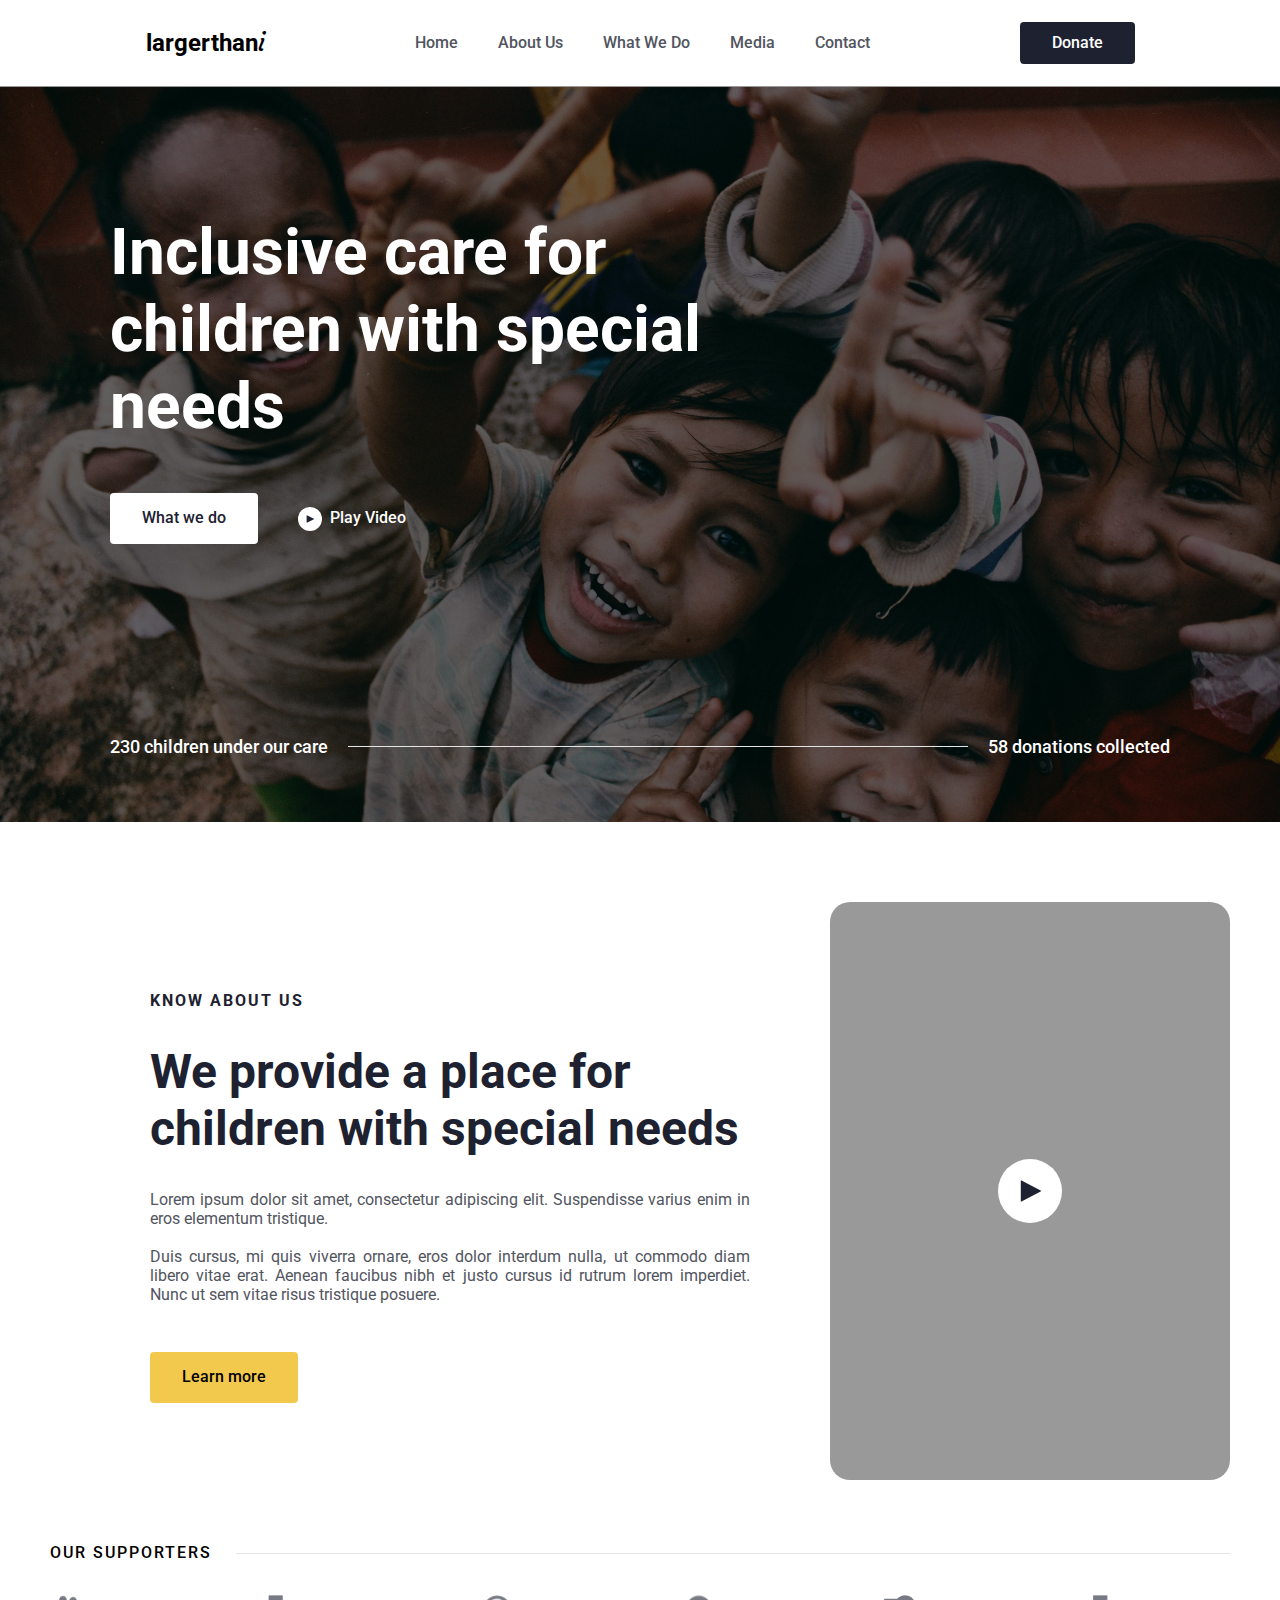
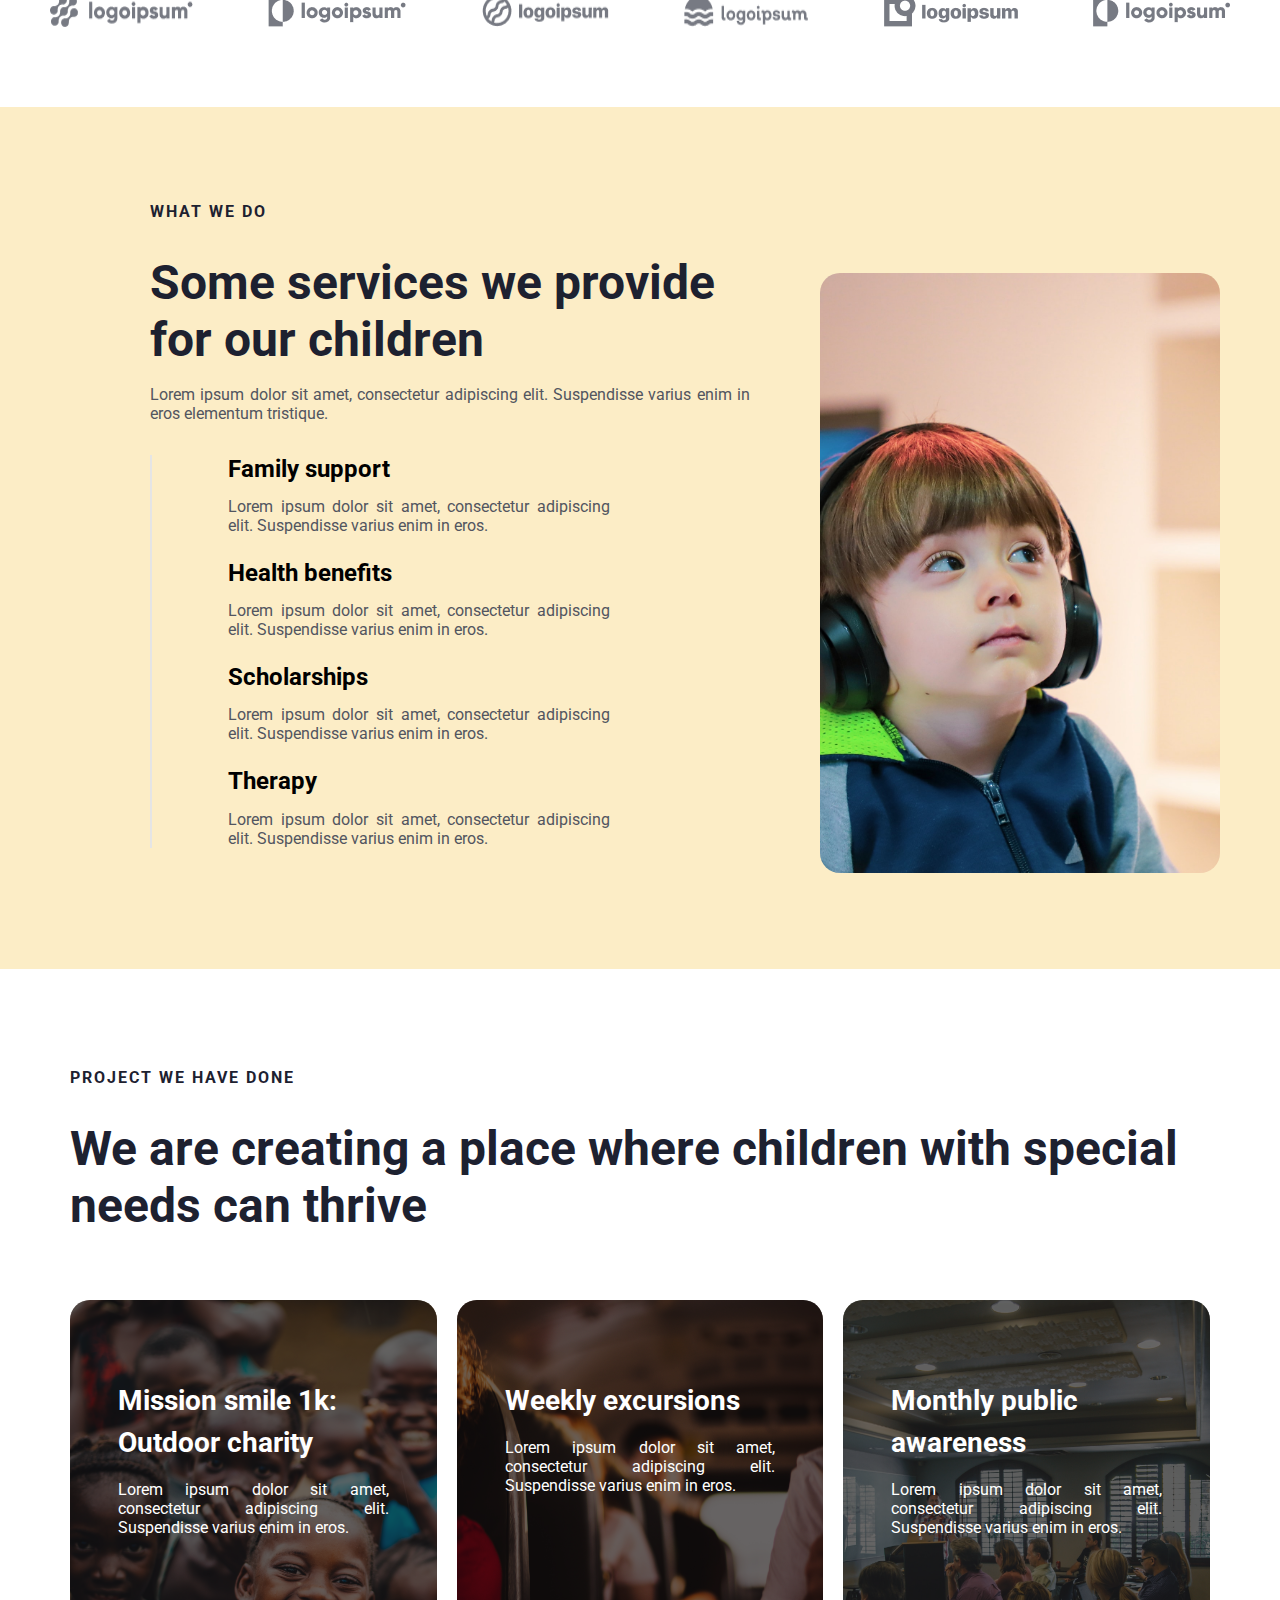
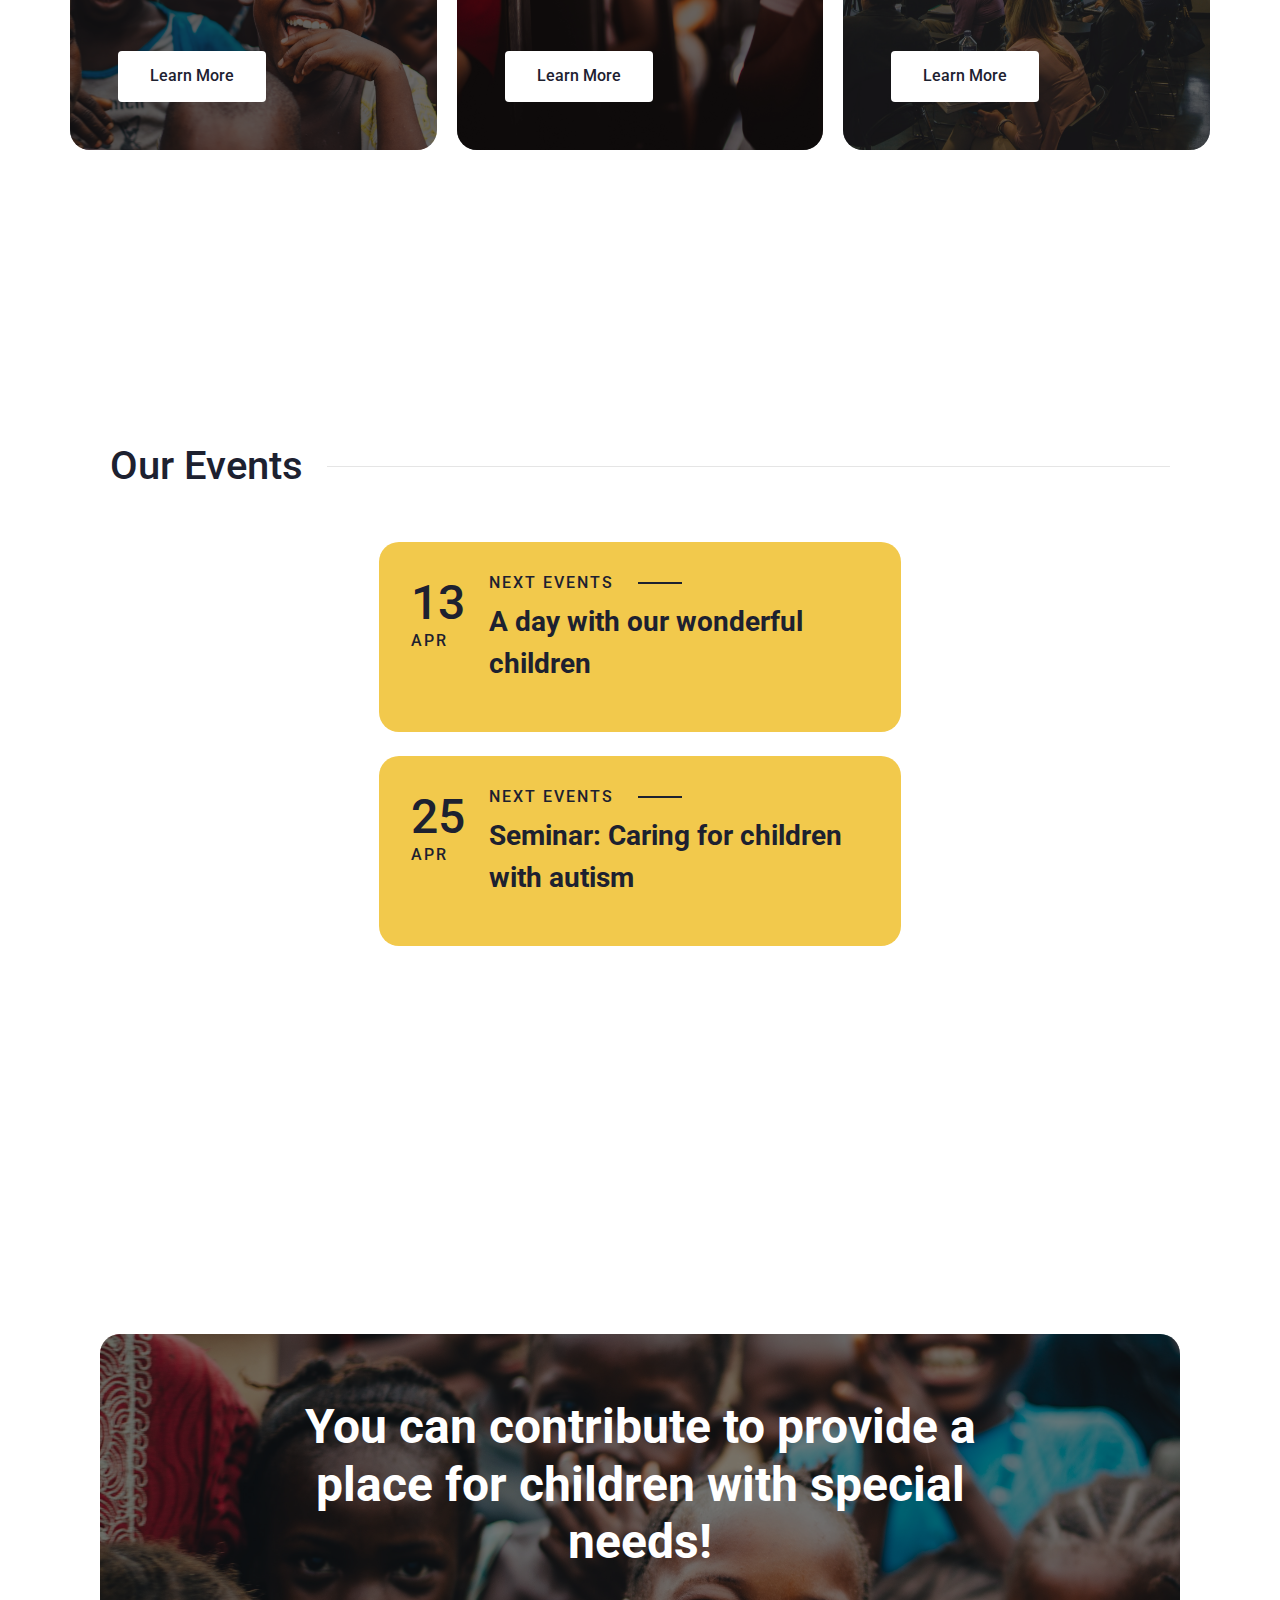
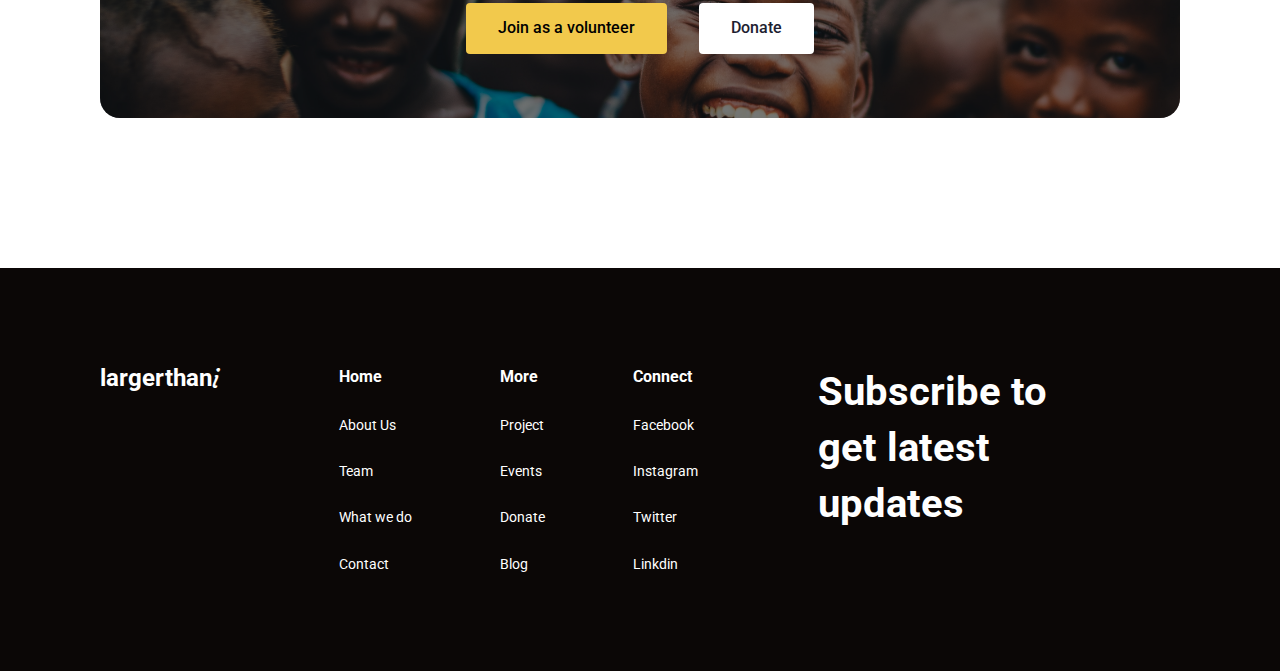
==== index.html @ 63f67a9c "Initial commit" ====
<!DOCTYPE html>
<html lang="en">
  <head>
    <meta charset="UTF-8" />
    <meta name="viewport" content="width=device-width, initial-scale=1.0" />
    <title>Home Page</title>
    <link rel="stylesheet" href="./main.css" />
  </head>
  <body>
    <header class="position">
      <div class="navbar">
        <div class="navbar-logo">
          <div class="largerthan">largerthan</div>
          <div class="i">i</div>
        </div>
        <div class="navbar-toggle">
          <div class="navbar-toggle-line"></div>
          <div class="navbar-toggle-line"></div>
          <div class="navbar-toggle-line"></div>
        </div>
        <div class="navbar-list">
          <nav>
            <ul>
              <li><a href="./index.html">Home</a></li>
              <li><a href="./about.html">About Us</a></li>
              <li><a href="./what-we-do.html">What We Do</a></li>
              <li><a href="./media.html">Media</a></li>
              <li><a href="./contact.html">Contact</a></li>
            </ul>
          </nav>
        </div>
        <button class="navbar-btn btn">Donate</button>
      </div>
    </header>
    <main>
      <section class="header">
        <div class="header-overlay"></div>
        <div class="header-text">
          <h1 class="home-heading">
            Inclusive care for children with special needs
          </h1>
          <div class="btn-now">
            <button class="secondary-btn btn">What we do</button>
            <div class="video-btn">
              <div class="play">
                <div class="circle"></div>
                <div class="triangle"></div>
              </div>
              <span class="video-text">Play Video</span>
            </div>
          </div>
        </div>
        <div class="header-statistics">
          <div class="care">230 children under our care</div>
          <div class="line"></div>
          <div class="donations">58 donations collected</div>
        </div>
      </section>
      <section class="about">
        <div class="top-row">
          <aside class="left-text">
            <p class="section-title">KNOW ABOUT US</p>
            <h2>We provide a place for children with special needs</h2>
            <p class="paragraph">
              Lorem ipsum dolor sit amet, consectetur adipiscing elit.
              Suspendisse varius enim in eros elementum tristique.<br />
              <br />
              Duis cursus, mi quis viverra ornare, eros dolor interdum nulla, ut
              commodo diam libero vitae erat. Aenean faucibus nibh et justo
              cursus id rutrum lorem imperdiet. Nunc ut sem vitae risus
              tristique posuere.
            </p>
            <button class="primary-btn btn">Learn more</button>
          </aside>
          <aside class="right-video">
            <div class="about-overlay"></div>
            <div class="play">
              <div class="circle"></div>
              <div class="triangle"></div>
            </div>
          </aside>
        </div>
        <div class="bottom-row">
          <div class="title-now">
            <p class="supporters">OUR SUPPORTERS</p>
            <div class="supporters-line"></div>
          </div>
          <div class="about-logos">
            <img src="./images/about-logo1.png" alt="logo1" />
            <img src="./images/about-logo2.png" alt="logo2" />
            <img src="./images/about-logo3.png" alt="logo3" />
            <img src="./images/about-logo4.png" alt="logo4" />
            <img src="./images/about-logo5.png" alt="logo5" />
            <img src="./images/about-logo6.png" alt="logo6" />
          </div>
        </div>
      </section>
      <section class="what-we-do">
        <div class="what-we-do-text">
          <p class="section-title">WHAT WE DO</p>
          <div class="text">
            <h2>Some services we provide for our children</h2>
            <p class="paragraph">
              Lorem ipsum dolor sit amet, consectetur adipiscing elit.
              Suspendisse varius enim in eros elementum tristique.
            </p>
          </div>
          <div class="functions">
            <div>
              <div class="function-title">Family support</div>
              <p class="paragraph">
                Lorem ipsum dolor sit amet, consectetur adipiscing elit.
                Suspendisse varius enim in eros.
              </p>
            </div>
            <div>
              <div class="function-title">Health benefits</div>
              <p class="paragraph">
                Lorem ipsum dolor sit amet, consectetur adipiscing elit.
                Suspendisse varius enim in eros.
              </p>
            </div>
            <div>
              <div class="function-title">Scholarships</div>
              <p class="paragraph">
                Lorem ipsum dolor sit amet, consectetur adipiscing elit.
                Suspendisse varius enim in eros.
              </p>
            </div>
            <div>
              <div class="function-title">Therapy</div>
              <p class="paragraph">
                Lorem ipsum dolor sit amet, consectetur adipiscing elit.
                Suspendisse varius enim in eros.
              </p>
            </div>
          </div>
        </div>
        <div class="what-we-do-img"></div>
      </section>
      <section class="project">
        <p class="section-title">PROJECT WE HAVE DONE</p>
        <h2>
          We are creating a place where children with special needs can thrive
        </h2>
        <div class="project-now">
          <div class="project-card bg1">
            <div class="card-overlay"></div>
            <h3>Mission smile 1k: Outdoor charity</h3>
            <p class="paragraph">
              Lorem ipsum dolor sit amet, consectetur adipiscing elit.
              Suspendisse varius enim in eros.
            </p>
            <button class="secondary-btn btn">Learn More</button>
          </div>
          <div class="project-card bg2">
            <div class="card-overlay"></div>
            <h3>Weekly excursions</h3>
            <p class="paragraph">
              Lorem ipsum dolor sit amet, consectetur adipiscing elit.
              Suspendisse varius enim in eros.
            </p>
            <button class="secondary-btn btn">Learn More</button>
          </div>
          <div class="project-card bg3">
            <div class="card-overlay"></div>
            <h3>Monthly public awareness</h3>
            <p class="paragraph">
              Lorem ipsum dolor sit amet, consectetur adipiscing elit.
              Suspendisse varius enim in eros.
            </p>
            <button class="secondary-btn btn">Learn More</button>
          </div>
        </div>
      </section>
      <section class="event">
        <div class="event-title">
          <div class="our-event">Our Events</div>
          <div class="event-line"></div>
        </div>
        <div class="event-now">
          <div class="event-card">
            <div class="event-date">
              <div class="number">13</div>
              <div class="month">APR</div>
            </div>
            <div class="event-info">
              <div class="next-event-title">
                <div class="next-event">NEXT EVENTS</div>
                <div class="next-event-line"></div>
              </div>
              <h3>A day with our wonderful children</h3>
            </div>
          </div>
          <div class="event-card">
            <div class="event-date">
              <div class="number">25</div>
              <div class="month">APR</div>
            </div>
            <div class="event-info">
              <div class="next-event-title">
                <div class="next-event">NEXT EVENTS</div>
                <div class="next-event-line"></div>
              </div>
              <h3>Seminar: Caring for children with autism</h3>
            </div>
          </div>
        </div>
      </section>
      <section class="cta">
        <div class="cta-content">
          <div class="cta-overlay"></div>
          <h2>
            You can contribute to provide a place for children with special
            needs!
          </h2>
          <div class="cta-btn">
            <button class="primary-btn btn">Join as a volunteer</button>
            <button class="secondary-btn btn">Donate</button>
          </div>
        </div>
      </section>
    </main>
    <footer>
      <div class="footer-logo">
        <div class="largerthan">largerthan</div>
        <div class="i">i</div>
      </div>
      <div class="footer-ul">
        <ul class="footer-li">
          <li>Home</li>
          <li>About Us</li>
          <li>Team</li>
          <li>What we do</li>
          <li>Contact</li>
        </ul>
        <ul class="footer-li">
          <li>More</li>
          <li>Project</li>
          <li>Events</li>
          <li>Donate</li>
          <li>Blog</li>
        </ul>
        <ul class="footer-li">
          <li>Connect</li>
          <li>Facebook</li>
          <li>Instagram</li>
          <li>Twitter</li>
          <li>Linkdin</li>
        </ul>
      </div>
      <div class="subscribe">Subscribe to get latest updates</div>
    </footer>
  </body>
</html>
---- main.css ----
@import url("https://fonts.googleapis.com/css2?family=Roboto:ital,wght@0,100;0,300;0,400;0,500;0,700;0,900;1,100;1,300;1,400;1,500;1,700;1,900&display=swap");
@import url("https://fonts.googleapis.com/css2?family=Courgette&display=swap");
* {
  margin: 0;
  padding: 0;
  box-sizing: border-box;
}

a {
  text-decoration: none;
}

li {
  list-style: none;
}

/* || Button */
.btn {
  font-family: "Roboto", sans-serif;
  font-weight: 500;
  font-size: 16px;
  line-height: 18.75px;
  text-align: right;
  padding: 16px 32px;
  border-radius: 4px;
  border: none;
  cursor: pointer;
}

/* || Section Title*/
.section-title {
  font-size: 16px;
  font-weight: 700;
  line-height: 18.75px;
  letter-spacing: 2px;
  color: #1d2130;
  margin-bottom: 32px;
}

/* || paragraph */
.paragraph {
  font-size: 16px;
  font-weight: 400;
  line-height: 25.6 px;
  text-align: justify;
  color: #525560;
}

/* || Font */
body {
  font-family: "Roboto", sans-serif;
}

h1 {
  font-size: 56px;
  font-weight: 700;
  line-height: 67.2px;
  color: #1d2130;
}

h2 {
  font-size: 48px;
  font-weight: 700;
  line-height: 57.6px;
  color: #1d2130;
}

h3 {
  font-size: 28px;
  font-weight: 700;
  line-height: 42px;
  color: #ffffff;
}

h4 {
  font-size: 20px;
}

h5 {
  font-size: 14px;
}

h6 {
  font-size: 12px;
}

/* || video play button */
.play {
  position: relative;
}
.play .circle {
  width: 100%;
  height: 100%;
  background-color: #ffffff;
  border-radius: 50%;
}
.play .triangle {
  position: absolute;
  top: 50%;
  left: 50%;
  transform: translate(-45%, -50%);
  border-radius: 1px;
}

/* || Logo */
.largerthan {
  font-size: 24px;
  font-weight: 700;
}

.i {
  font-family: "Courgette", cursive;
  font-size: 25px;
  font-weight: 400;
}

/* || Navbar section */
.position {
  position: sticky;
  top: 0;
  width: 100%;
  z-index: 999;
}

.navbar {
  overflow: hidden;
  background-color: #ffffff;
  height: 87px;
  display: flex;
  justify-content: center;
  align-items: center;
  gap: 271px;
  border-bottom: 1px solid rgba(0, 0, 0, 0.4);
}
.navbar-logo {
  display: flex;
  line-height: 44px;
}
.navbar-list ul {
  display: flex;
  gap: 40px;
  font-size: 16px;
  font-weight: 500;
  line-height: 18.75px;
}
.navbar-list ul a {
  color: #525560;
}
.navbar-btn {
  color: #ffffff;
  background-color: #1d2130;
  padding: 12px 32px !important;
}
.navbar-btn:hover {
  color: #1d2130;
  background-color: #ffffff;
  border: 1px solid #1d2130;
}
.navbar-toggle {
  display: none;
  flex-direction: column;
  justify-content: space-between;
  cursor: pointer;
  width: 54px;
  height: 39px;
  padding: 11.58px 9.28;
}
.navbar-toggle-line {
  width: 100%;
  height: 2px;
  background-color: #000000;
}

/* || Header section */
.header {
  position: relative;
  background: url(./images/bg-img.jpeg) center center no-repeat;
  background-size: cover;
  height: 735px;
}
.header-overlay {
  position: absolute;
  top: 0;
  left: 0;
  width: 100%;
  height: 100%;
  background: #000000;
  opacity: 0.6;
  z-index: 1;
}
.header-text {
  position: relative;
  display: flex;
  flex-direction: column;
  gap: 48px;
  width: 640px;
  padding-top: 128px;
  margin-left: 110px;
  z-index: 2;
}
.header .home-heading {
  font-size: 64px;
  font-weight: 700;
  line-height: 76.8px;
  color: #ffffff;
}
.header .btn-now {
  display: flex;
  align-items: center;
  gap: 24px;
}
.header .btn-now .secondary-btn {
  color: #1d2130;
  background-color: #ffffff;
}
.header .btn-now .secondary-btn:hover {
  color: #ffffff;
  background-color: #1d2130;
}
.header .btn-now .video-btn {
  display: flex;
  align-items: center;
  gap: 8px;
  padding: 12px 16px;
  cursor: pointer;
}
.header .btn-now .video-btn .play {
  width: 24px;
  height: 24px;
}
.header .btn-now .video-btn .play .triangle {
  border-top: 4.57px solid transparent;
  border-left: 8.01px solid #1d2130;
  border-bottom: 4.57px solid transparent;
}
.header .btn-now .video-btn .video-text {
  font-size: 16px;
  font-weight: 500;
  line-height: 18.75px;
  color: #ffffff;
}
.header-statistics {
  display: flex;
  align-items: center;
  justify-content: space-between;
  flex-wrap: nowrap;
  position: relative;
  font-size: 18px;
  font-weight: 500;
  line-height: 21.09px;
  color: #ffffff;
  padding: 0 110px;
  margin-top: 192px;
  z-index: 2;
}
.header-statistics .line {
  height: 1px;
  width: 100%;
  background-color: #e5e5e5;
  margin: 0 20px;
}
.header-statistics .care,
.header-statistics .donations {
  white-space: nowrap;
}

/* || About section */
.about {
  padding: 80px 100px;
  display: flex;
  flex-direction: column;
  gap: 64px;
}
.about .top-row {
  display: flex;
  gap: 80px;
  padding-left: 100px;
}
.about .top-row .left-text {
  max-width: 600px;
  margin-top: 90px;
}
.about .top-row .left-text .primary-btn {
  margin-top: 48px;
  color: #000000;
  background-color: #f2c94c;
}
.about .top-row .left-text .primary-btn:hover {
  color: #f2c94c;
  background-color: #000000;
}
.about .top-row .left-text .paragraph {
  margin-top: 32px;
}
.about .top-row .right-video {
  position: relative;
  height: 578.34px;
  width: 480px;
  background: url(./images/about-section-photo.png) center center no-repeat;
  background-size: cover;
  border-radius: 20px;
}
.about .top-row .right-video .about-overlay {
  position: absolute;
  top: 0;
  left: 0;
  width: 100%;
  height: 100%;
  background: #000000;
  opacity: 0.4;
  z-index: 1;
  border-radius: 20px;
}
.about .top-row .right-video .play {
  position: absolute;
  top: 50%;
  left: 50%;
  transform: translate(-50%, -50%);
  z-index: 2;
  width: 64px;
  height: 64px;
}
.about .top-row .right-video .play .triangle {
  border-top: 11.92px solid transparent;
  border-left: 21.37px solid #1d2130;
  border-bottom: 11.92px solid transparent;
}
.about .bottom-row {
  display: flex;
  flex-direction: column;
  gap: 32px;
}
.about .bottom-row .title-now {
  display: flex;
  align-items: center;
}
.about .bottom-row .title-now .supporters {
  font-size: 16px;
  font-weight: 500;
  line-height: 18.75px;
  letter-spacing: 2px;
  white-space: nowrap;
}
.about .bottom-row .title-now .supporters-line {
  height: 1px;
  width: 100%;
  background-color: #e5e5e5;
  margin-left: 24px;
}
.about .bottom-row .about-logos {
  display: flex;
  justify-content: space-between;
}

/* || What We Do Section */
.what-we-do {
  background-color: #fcedc6;
  padding: 96px 100px 96px 200px;
  display: flex;
  gap: 70px;
}
.what-we-do-text {
  max-width: 600px;
}
.what-we-do-text .text {
  display: flex;
  flex-direction: column;
  gap: 16px;
  margin-bottom: 32px;
}
.what-we-do-text .functions {
  display: flex;
  flex-direction: column;
  gap: 24px;
  max-width: 460px;
  border-left: 2px solid #e5e5e5;
  padding-left: 76px;
}
.what-we-do-text .functions .function-title {
  font-size: 24px;
  font-weight: 700;
  line-height: 28.13px;
  margin-bottom: 14px;
}
.what-we-do-img {
  width: 480px;
  height: 600px;
  background: url(./images/what-we-do.jpeg) center center no-repeat;
  background-size: cover;
  border-radius: 20px;
  margin-top: 70px;
}

/* || Project Section */
.project {
  padding: 100px 110px;
}
.project .project-now {
  margin-top: 65px;
  display: flex;
  justify-content: space-between;
  gap: 20px;
}
.project .project-now .project-card {
  position: relative;
  z-index: 1;
  height: 450px;
  padding: 80px 48px 48px 48px;
}
.project .project-now .project-card .card-overlay {
  position: absolute;
  top: 0;
  left: 0;
  width: 100%;
  height: 100%;
  background: #0b0706;
  opacity: 0.6;
  border-radius: 20px;
  z-index: -1;
}
.project .project-now .project-card .paragraph {
  color: #ffffff;
  margin-top: 16px;
}
.project .project-now .project-card .secondary-btn {
  position: absolute;
  bottom: 48px;
  color: #1d2130;
  background-color: #ffffff;
}
.project .project-now .project-card .secondary-btn:hover {
  color: #ffffff;
  background-color: #1d2130;
}
.project .project-now .bg1 {
  background: url(./images/bg1.jpeg) center center no-repeat;
  background-size: cover;
  border-radius: 20px;
}
.project .project-now .bg2 {
  background: url(./images/bg2.jpeg) center center no-repeat;
  background-size: cover;
  border-radius: 20px;
}
.project .project-now .bg3 {
  background: url(./images/bg3.jpeg) center center no-repeat;
  background-size: cover;
  border-radius: 20px;
}

/* || Event Section */
.event {
  padding: 188px 110px;
}
.event-title {
  display: flex;
  align-items: center;
  gap: 24px;
}
.event-title .our-event {
  font-size: 40px;
  font-weight: 500;
  line-height: 56px;
  color: #1d2130;
  white-space: nowrap;
}
.event-title .event-line {
  height: 1px;
  background-color: #e5e5e5;
  width: 100%;
}
.event-now {
  display: flex;
  align-items: center;
  justify-content: space-between;
  gap: 24px;
  margin-top: 48px;
}
.event-now .event-card {
  display: flex;
  gap: 24px;
  height: 190px;
  max-width: 620px;
  padding: 32px;
  background-color: #f2c94c;
  border-radius: 20px;
}
.event-now .event-card .event-date {
  display: flex;
  flex-direction: column;
}
.event-now .event-card .event-date .number {
  font-size: 48px;
  font-weight: 500;
  line-height: 57.6px;
  color: #1d2130;
}
.event-now .event-card .event-date .month {
  font-size: 16px;
  font-weight: 500;
  line-height: 18.75px;
  letter-spacing: 2px;
  color: #1d2130;
}
.event-now .event-card .event-info {
  display: flex;
  flex-direction: column;
  gap: 8px;
}
.event-now .event-card .event-info .next-event-title {
  display: flex;
  align-items: center;
  gap: 24px;
}
.event-now .event-card .event-info .next-event-title .next-event {
  font-size: 16px;
  font-weight: 500;
  line-height: 18.75px;
  letter-spacing: 2px;
  color: #1d2130;
  white-space: nowrap;
}
.event-now .event-card .event-info .next-event-title .next-event-line {
  height: 2px;
  background-color: #1d2130;
  width: 44px;
}
.event-now .event-card .event-info h3 {
  color: #1d2130;
  width: 380px;
}

/* || CTA Section */
.cta {
  position: relative;
  margin: 200px 100px 150px 100px;
  background: url(./images/bg1.jpeg) center center no-repeat;
  background-size: cover;
  height: 384px;
  border-radius: 20px;
  z-index: 1;
}
.cta-overlay {
  position: absolute;
  top: 0;
  left: 0;
  width: 100%;
  height: 100%;
  background: #000000;
  opacity: 0.5;
  border-radius: 20px;
  z-index: -1;
}
.cta-content {
  height: 100%;
  display: flex;
  flex-direction: column;
  align-items: center;
  justify-content: center;
  padding: 0 200px;
}
.cta-content h2 {
  color: #ffffff;
  text-align: center;
  margin-bottom: 32px;
}
.cta-content .cta-btn {
  display: flex;
  gap: 32px;
}
.cta-content .cta-btn .secondary-btn {
  color: #1d2130;
  background-color: #ffffff;
}
.cta-content .cta-btn .secondary-btn:hover {
  color: #ffffff;
  background-color: #1d2130;
}
.cta-content .cta-btn .primary-btn {
  color: #000000;
  background-color: #f2c94c;
  color: #000000 !important;
}
.cta-content .cta-btn .primary-btn:hover {
  color: #f2c94c;
  background-color: #000000;
}
.cta-content .cta-btn .primary-btn:hover {
  color: #f2c94c !important;
}

/* || Footer */
footer {
  display: flex;
  gap: 120px;
  color: #ffffff;
  background-color: #0b0706;
  padding: 96px 200px 96px 100px;
}
footer .footer-logo {
  display: flex;
}
footer .subscribe {
  font-size: 40px;
  font-weight: 700;
  line-height: 56px;
  width: 440px;
}
footer .footer-ul {
  display: flex;
  gap: 88px;
}
footer .footer-ul .footer-li {
  display: flex;
  flex-direction: column;
  gap: 24px;
  white-space: nowrap;
  font-size: 14px;
  font-weight: 400;
  line-height: 22.4px;
  cursor: pointer;
}
footer .footer-ul li:first-child {
  font-size: 16px;
  font-weight: 700;
  line-height: 25.6px;
}

/* || About Us Page */
.our-journey {
  display: flex;
  margin: 210px 110px;
  padding: 64px 36px;
  background-color: #f2c94c;
  border-radius: 20px;
  height: 580px;
}
.our-journey .journey-text {
  margin: 50px;
  display: flex;
  flex-direction: column;
  gap: 32px;
  width: 490px;
}
.our-journey .journey-text .we-raised {
  display: flex;
  flex-direction: column;
  gap: 16px;
}
.our-journey .journey-text .we-raised .section-title {
  margin-bottom: 0;
}
.our-journey .journey-text .journey-data {
  display: flex;
  gap: 32px;
  justify-content: left;
}
.our-journey .journey-text .journey-data-content {
  display: flex;
  flex-direction: column;
}
.our-journey .journey-text .journey-data-content .journey-number {
  font-size: 24px;
  font-weight: 500;
  line-height: 38.4px;
  color: #000000;
}
.our-journey .journey-text .journey-data-content .journey-p {
  font-size: 12px;
  font-weight: 500;
  line-height: 19.2px;
  color: #000000;
  white-space: nowrap;
}
.our-journey .journey-img {
  height: 450px;
  width: 612px;
  background: url(./images/about-us.png) center center no-repeat;
  background-size: cover;
  border-radius: 20px;
}

/* || what we do page */
.what-we-do-page {
  display: flex;
  justify-content: space-between;
  gap: 10px;
  padding: 150px 100px 0 200px;
}
.what-we-do-page-text {
  max-width: 600px;
  display: flex;
  flex-direction: column;
  gap: 32px;
}
.what-we-do-page-text .section-title {
  margin-bottom: 0;
}
.what-we-do-page-text h1 {
  max-width: 460px;
}
.what-we-do-page-img {
  background: url(./images/bg-img.jpeg) center center no-repeat;
  background-size: cover;
  width: 480px;
  height: 380px;
  border-radius: 20px;
}

/* || media page */
.media {
  background-color: #fcedc6;
}

/* || contact us page */
.contact-us {
  display: flex;
  flex-direction: column;
}
.contact-us-text {
  background-color: #fcedc6;
  padding: 76px 200px 100px 200px;
}
.contact-us-text-info {
  display: flex;
  flex-direction: column;
  gap: 32px;
  width: 400px;
}
.contact-us-text-info-content {
  display: flex;
  flex-direction: column;
  gap: 8px;
}
.contact-us-text-info-content .info-h {
  font-size: 24px;
  font-weight: 700;
  line-height: 38.4px;
  counter-reset: #1d2130;
}
.contact-us-text-info-content .info-c {
  font-size: 16px;
  font-weight: 400;
  line-height: 28px;
  color: #1d2130;
}
.contact-us-text-info-content .info-contact {
  display: flex;
  gap: 30px;
}
.contact-us-text-info .contact-us-line {
  height: 1px;
  width: 100%;
  background-color: #e5e5e5;
}

/* || media */
@media (max-width: 1300px) {
  .navbar {
    gap: 150px;
  }
  .about {
    padding: 80px 50px;
  }
  .what-we-do {
    padding-left: 150px;
    padding-right: 60px;
  }
  .left-text {
    max-width: 500px;
  }
  .project {
    padding-left: 70px;
    padding-right: 70px;
  }
  .event-now {
    flex-direction: column;
  }
  .what-we-do-page {
    padding: 100px 50px;
    gap: 24px;
  }
}
@media (max-width: 1000px) {
  .navbar {
    gap: 50px;
  }
  .about {
    padding: 50px 10px;
  }
  .top-row {
    padding-left: 0px !important;
    gap: 5px !important;
  }
  .what-we-do,
  .project {
    padding-left: 20px;
    padding-right: 20px;
  }
  .project .secondary-btn {
    bottom: 15px !important;
  }
  .cta h2 {
    font-size: 20px;
    line-height: 24px;
  }
  .cta-content {
    padding: 0 100px;
  }
  .subscribe {
    font-size: 14px !important;
    line-height: 19.6px !important;
  }
  footer {
    gap: 70px;
    padding: 96px;
  }
  .what-we-do-page-text {
    width: 350px;
  }
}
/* || iPhone SE - 1 media */
@media (max-width: 800px) {
  .navbar {
    justify-content: space-evenly;
  }
  .navbar-list,
  .navbar-btn,
  .header-statistics,
  .next-event-line {
    display: none;
  }
  .navbar-toggle {
    display: flex;
  }
  .video-btn,
  .functions,
  .footer-ul {
    display: none !important;
  }
  .header-text {
    justify-content: center;
    align-items: center;
    gap: 30px;
    width: 100%;
    height: 100%;
    margin: 0;
    padding: 0;
  }
  .home-heading {
    text-align: center;
  }
  .bottom-row {
    display: none !important;
  }
  .top-row {
    flex-direction: column;
    align-items: center;
    gap: 80px !important;
  }
  .left-text,
  .what-we-do,
  .project-now,
  .what-we-do-page,
  .what-we-do-page-text {
    display: flex;
    flex-direction: column;
    align-items: center;
  }
  .section-title {
    margin: 0 auto 32px 0;
  }
  h2 {
    text-align: center;
  }
  .primary-btn {
    color: #ffffff !important;
  }
  .what-we-do-img {
    margin-top: 0;
  }
  .project .secondary-btn {
    bottom: 48px !important;
  }
  .event h3 {
    font-size: 12px;
    line-height: 18px;
    width: 146px !important;
  }
  .cta {
    margin: 10px;
  }
  .cta-btn {
    gap: 24px !important;
    flex-direction: column;
    align-items: center;
  }
  footer,
  .our-journey {
    flex-direction: column;
  }
  .subscribe {
    padding-left: 120px;
  }
  .our-journey,
  .what-we-do-page {
    padding: 10px;
  }
  .journey-text,
  .what-we-do-page-text {
    width: 100% !important;
    margin: 5px !important;
  }
  .journey-img,
  .what-we-do-page-img {
    margin-top: 5px;
    width: 100% !important;
  }
  .contact-us-text {
    padding: 100px;
  }
}/*# sourceMappingURL=main.css.map */
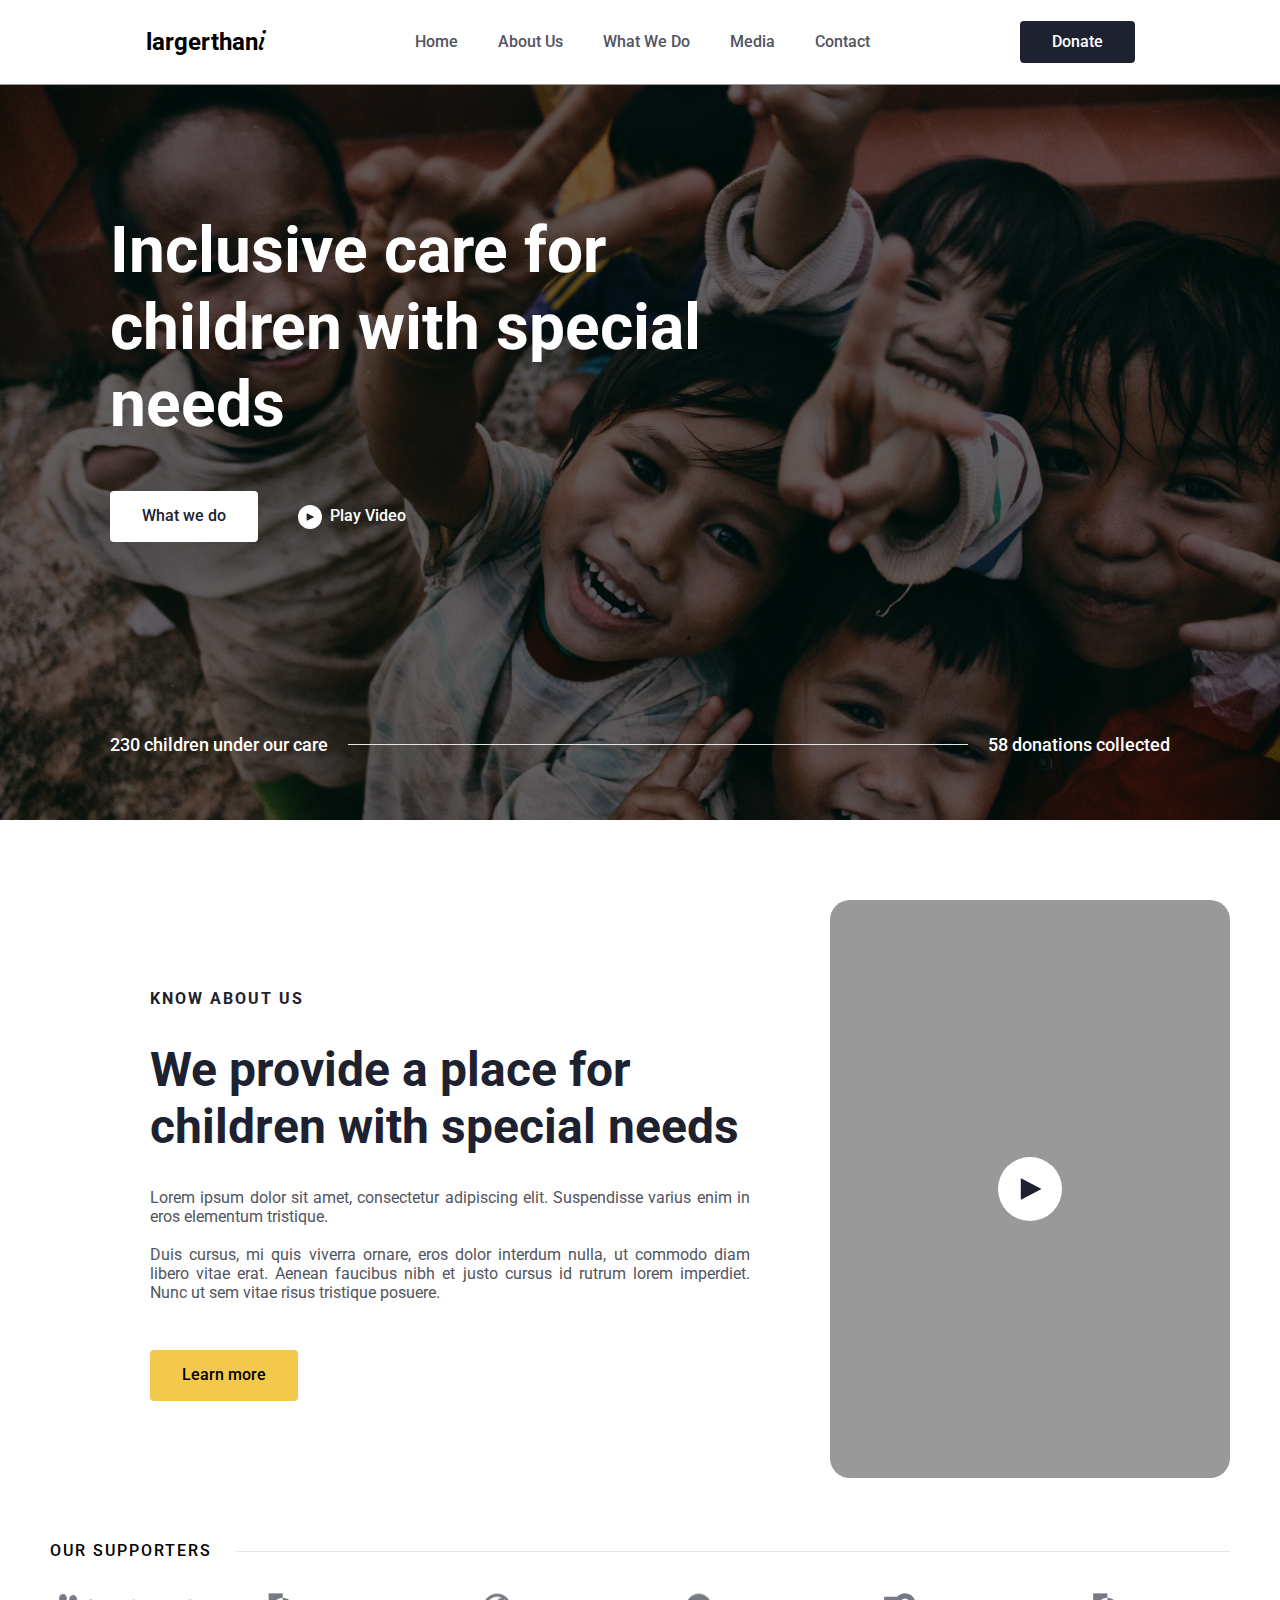
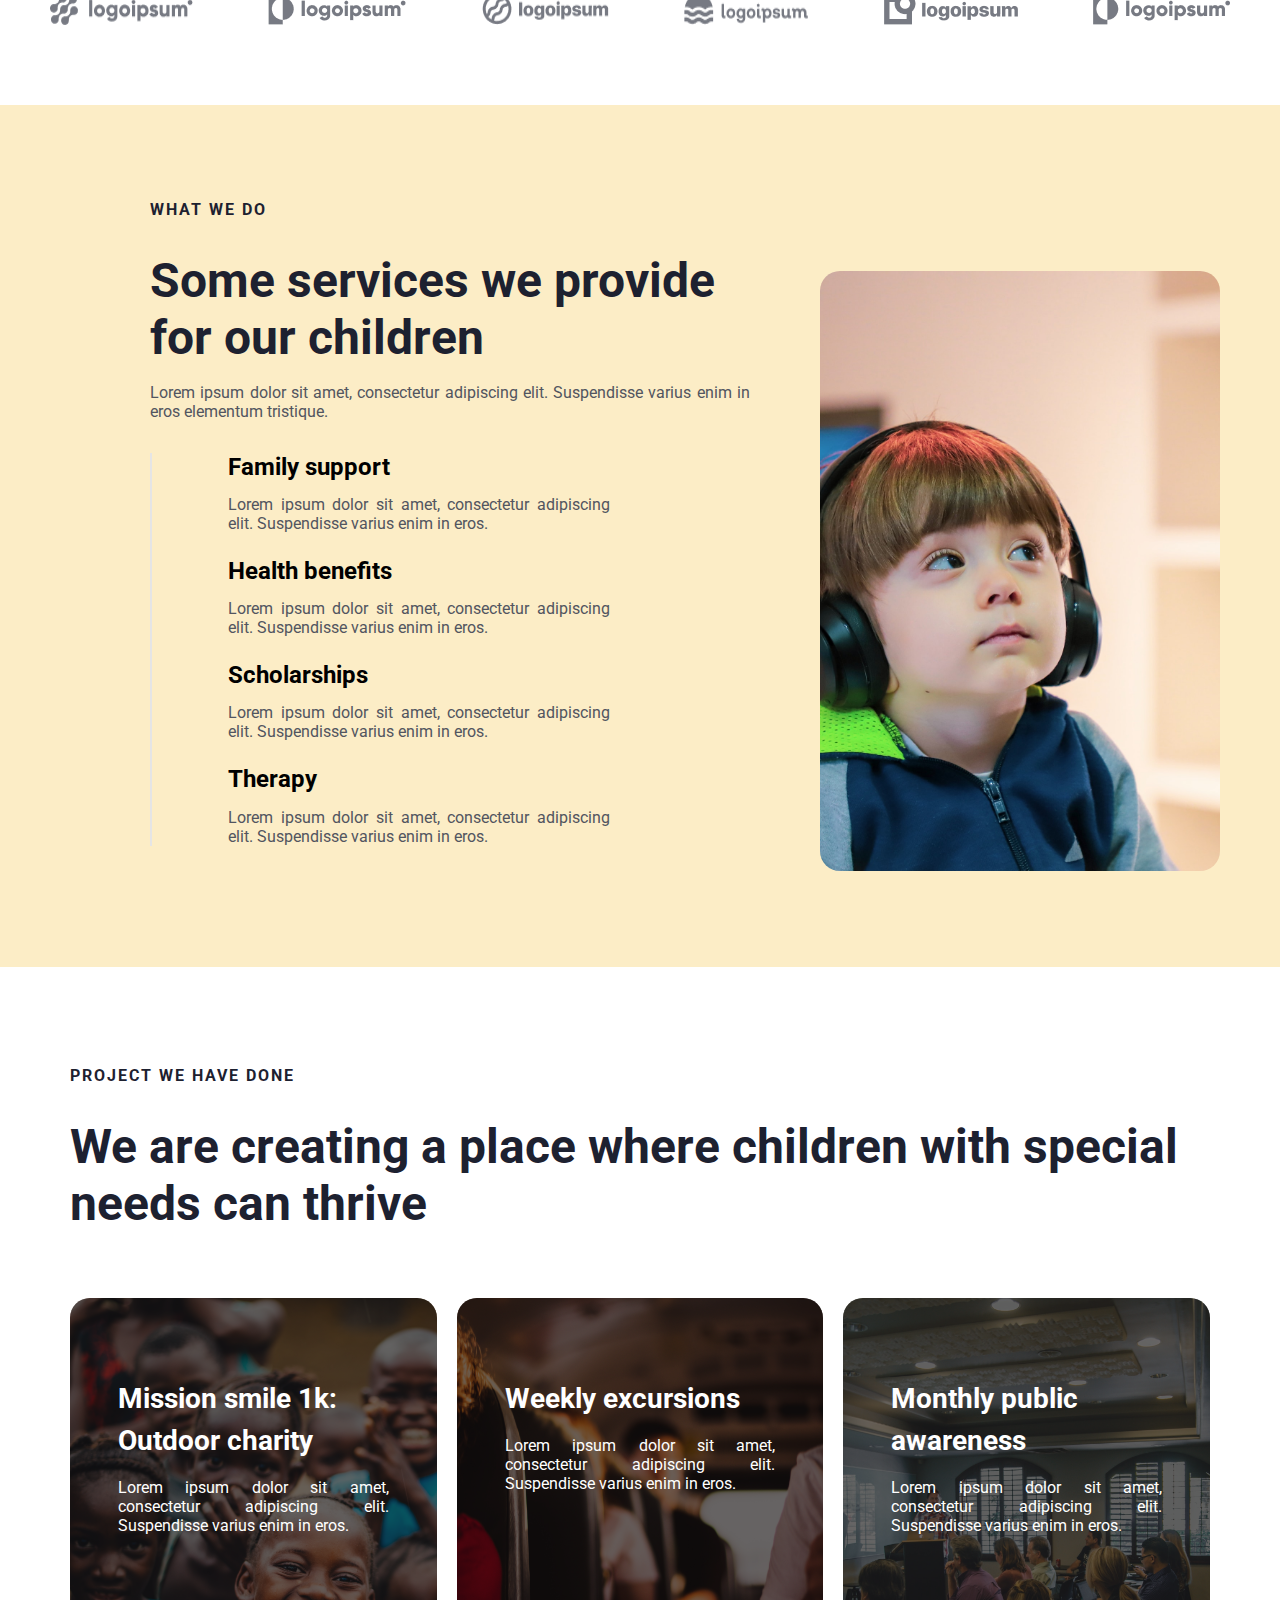
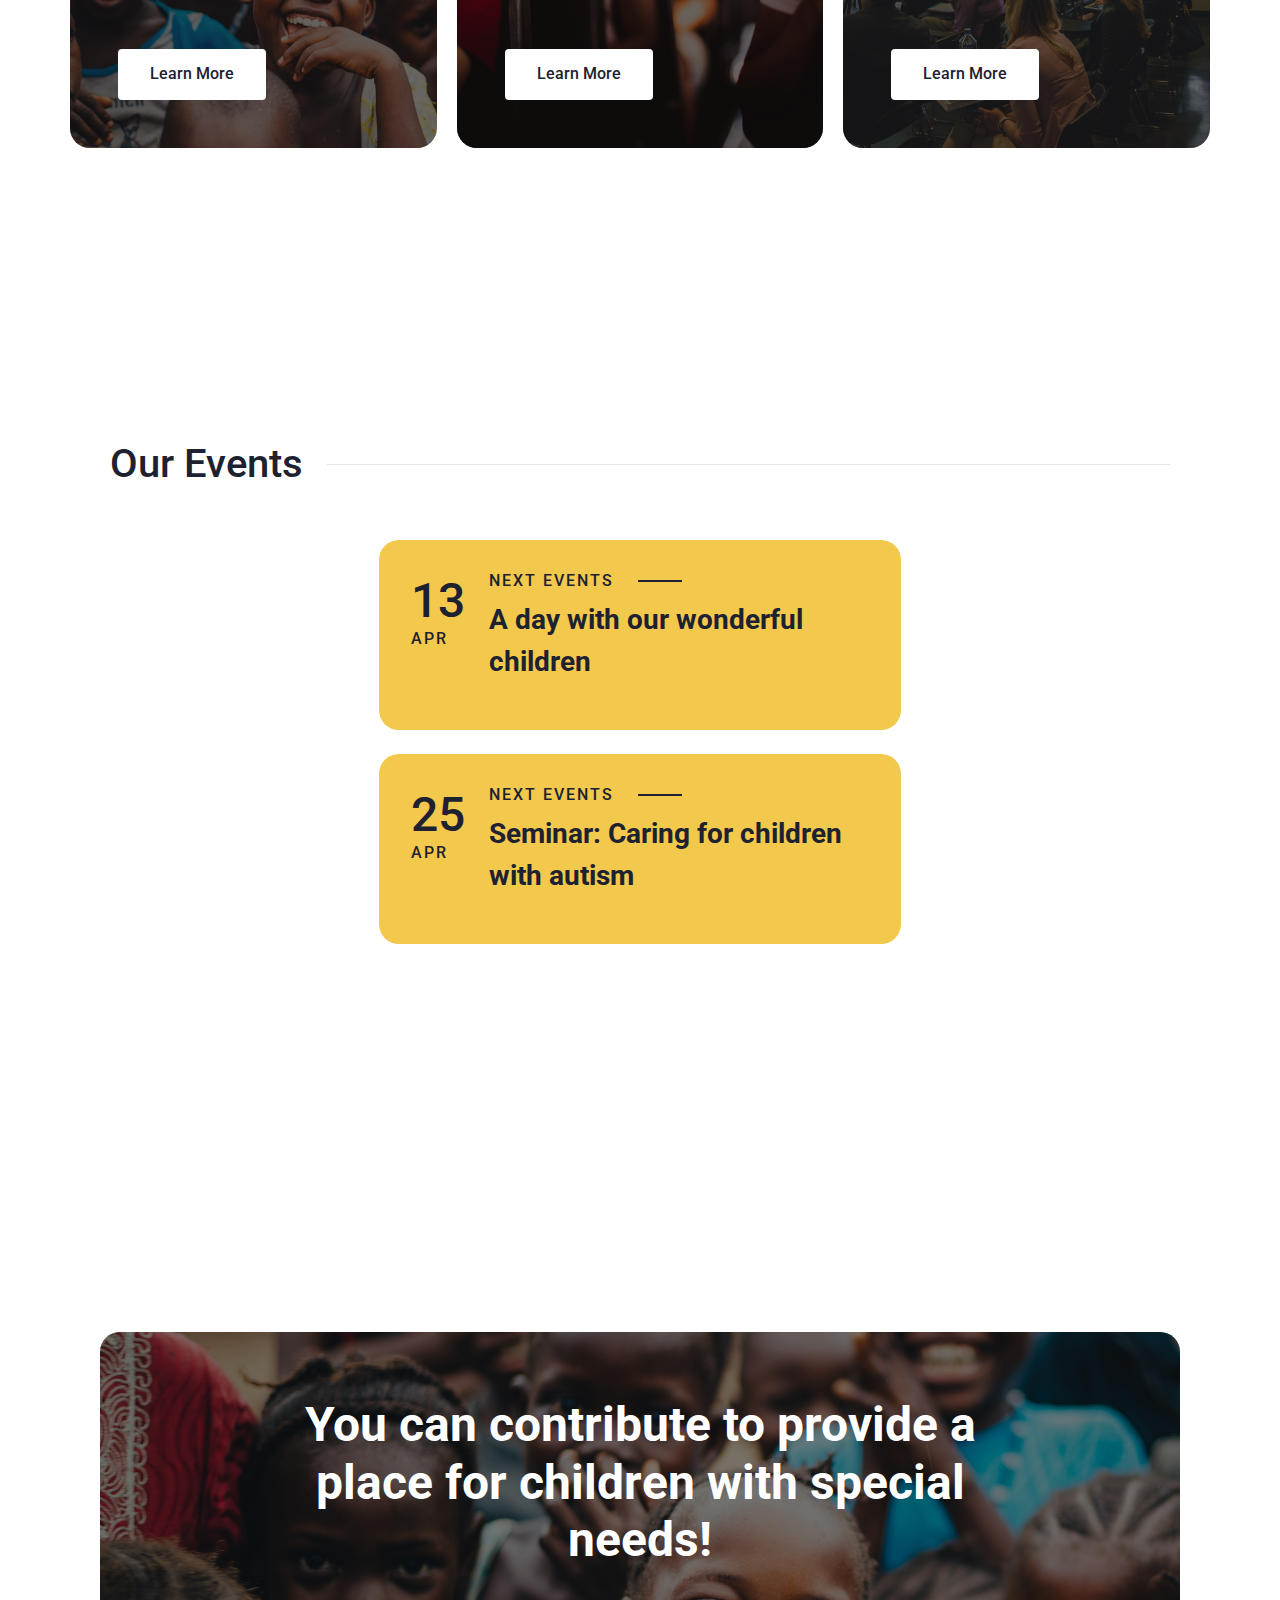
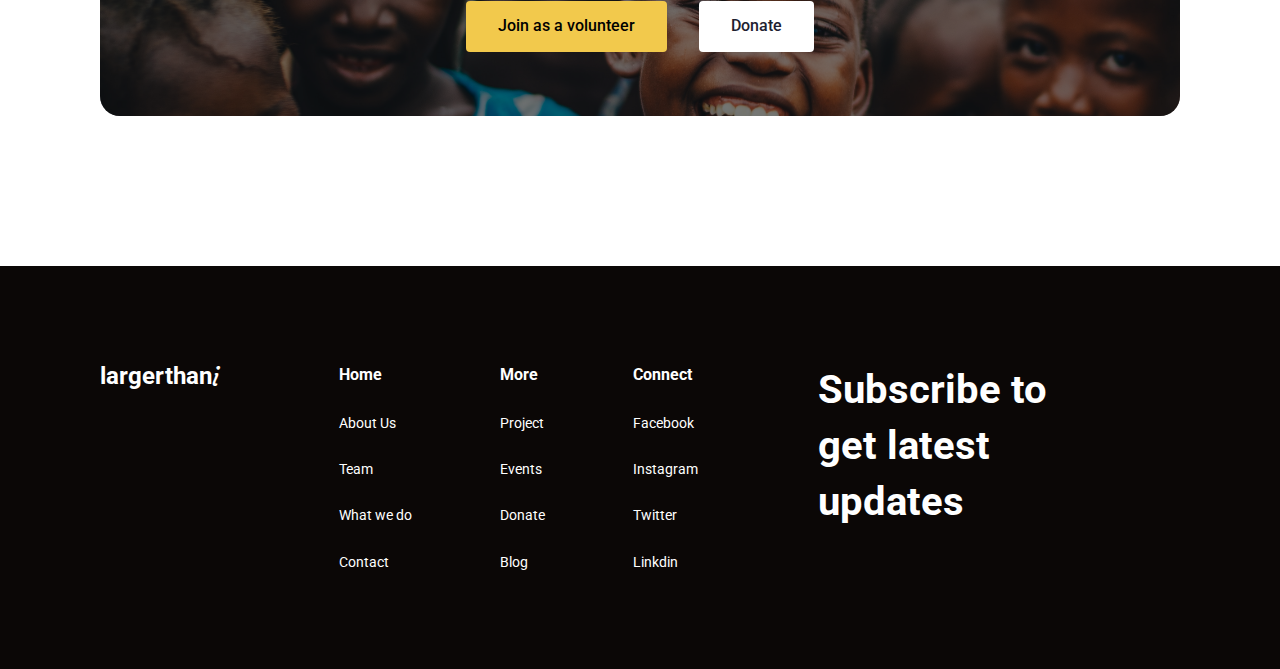
==== commit 554fd235: "navbar change" ====
--- a/index.html
+++ b/index.html
@@ -8,17 +8,17 @@
   </head>
   <body>
     <header class="position">
-      <div class="navbar">
+      <div class="navbar" id="navbar">
         <div class="navbar-logo">
           <div class="largerthan">largerthan</div>
           <div class="i">i</div>
         </div>
-        <div class="navbar-toggle">
+        <div class="navbar-toggle" id="navbar-toggle">
           <div class="navbar-toggle-line"></div>
           <div class="navbar-toggle-line"></div>
           <div class="navbar-toggle-line"></div>
         </div>
-        <div class="navbar-list">
+        <div class="navbar-list" id="navbar-list">
           <nav>
             <ul>
               <li><a href="./index.html">Home</a></li>
@@ -251,5 +251,6 @@
       </div>
       <div class="subscribe">Subscribe to get latest updates</div>
     </footer>
+    <script src="./script.js"></script>
   </body>
 </html>
--- a/main.css
+++ b/main.css
@@ -125,11 +125,11 @@
 .navbar {
   overflow: hidden;
   background-color: #ffffff;
-  height: 87px;
   display: flex;
   justify-content: center;
   align-items: center;
   gap: 271px;
+  padding: 20px 0;
   border-bottom: 1px solid rgba(0, 0, 0, 0.4);
 }
 .navbar-logo {
@@ -580,6 +580,7 @@
   color: #000000;
   background-color: #f2c94c;
   color: #000000 !important;
+  white-space: nowrap;
 }
 .cta-content .cta-btn .primary-btn:hover {
   color: #f2c94c;
@@ -827,15 +828,23 @@
   .navbar-list,
   .navbar-btn,
   .header-statistics,
-  .next-event-line {
+  .next-event-line,
+  .event-line {
     display: none;
   }
   .navbar-toggle {
     display: flex;
   }
+  .navbar-list ul {
+    display: flex;
+    flex-direction: column;
+    gap: 8px;
+    margin-bottom: 10px;
+  }
   .video-btn,
   .functions,
-  .footer-ul {
+  .footer-ul,
+  .bottom-row {
     display: none !important;
   }
   .header-text {
@@ -850,9 +859,6 @@
   .home-heading {
     text-align: center;
   }
-  .bottom-row {
-    display: none !important;
-  }
   .top-row {
     flex-direction: column;
     align-items: center;
@@ -870,7 +876,8 @@
   .section-title {
     margin: 0 auto 32px 0;
   }
-  h2 {
+  h2,
+  h1 {
     text-align: center;
   }
   .primary-btn {
@@ -896,18 +903,23 @@
     align-items: center;
   }
   footer,
+  .our-journey,
+  .info-contact {
+    flex-direction: column;
+  }
+  .subscribe {
+    padding-left: 0px;
+    width: 196px !important;
+  }
+  .our-journey,
+  .what-we-do-page,
+  .contact-us-text,
+  .event {
+    padding: 10px;
+  }
+  .journey-text,
+  .what-we-do-page-text,
   .our-journey {
-    flex-direction: column;
-  }
-  .subscribe {
-    padding-left: 120px;
-  }
-  .our-journey,
-  .what-we-do-page {
-    padding: 10px;
-  }
-  .journey-text,
-  .what-we-do-page-text {
     width: 100% !important;
     margin: 5px !important;
   }
@@ -916,7 +928,15 @@
     margin-top: 5px;
     width: 100% !important;
   }
-  .contact-us-text {
-    padding: 100px;
+  .right-video,
+  .what-we-do-img,
+  .contact-us-text-info {
+    width: 100% !important;
+  }
+  footer {
+    padding: 80px;
+  }
+  .event-title {
+    justify-content: center;
   }
 }/*# sourceMappingURL=main.css.map */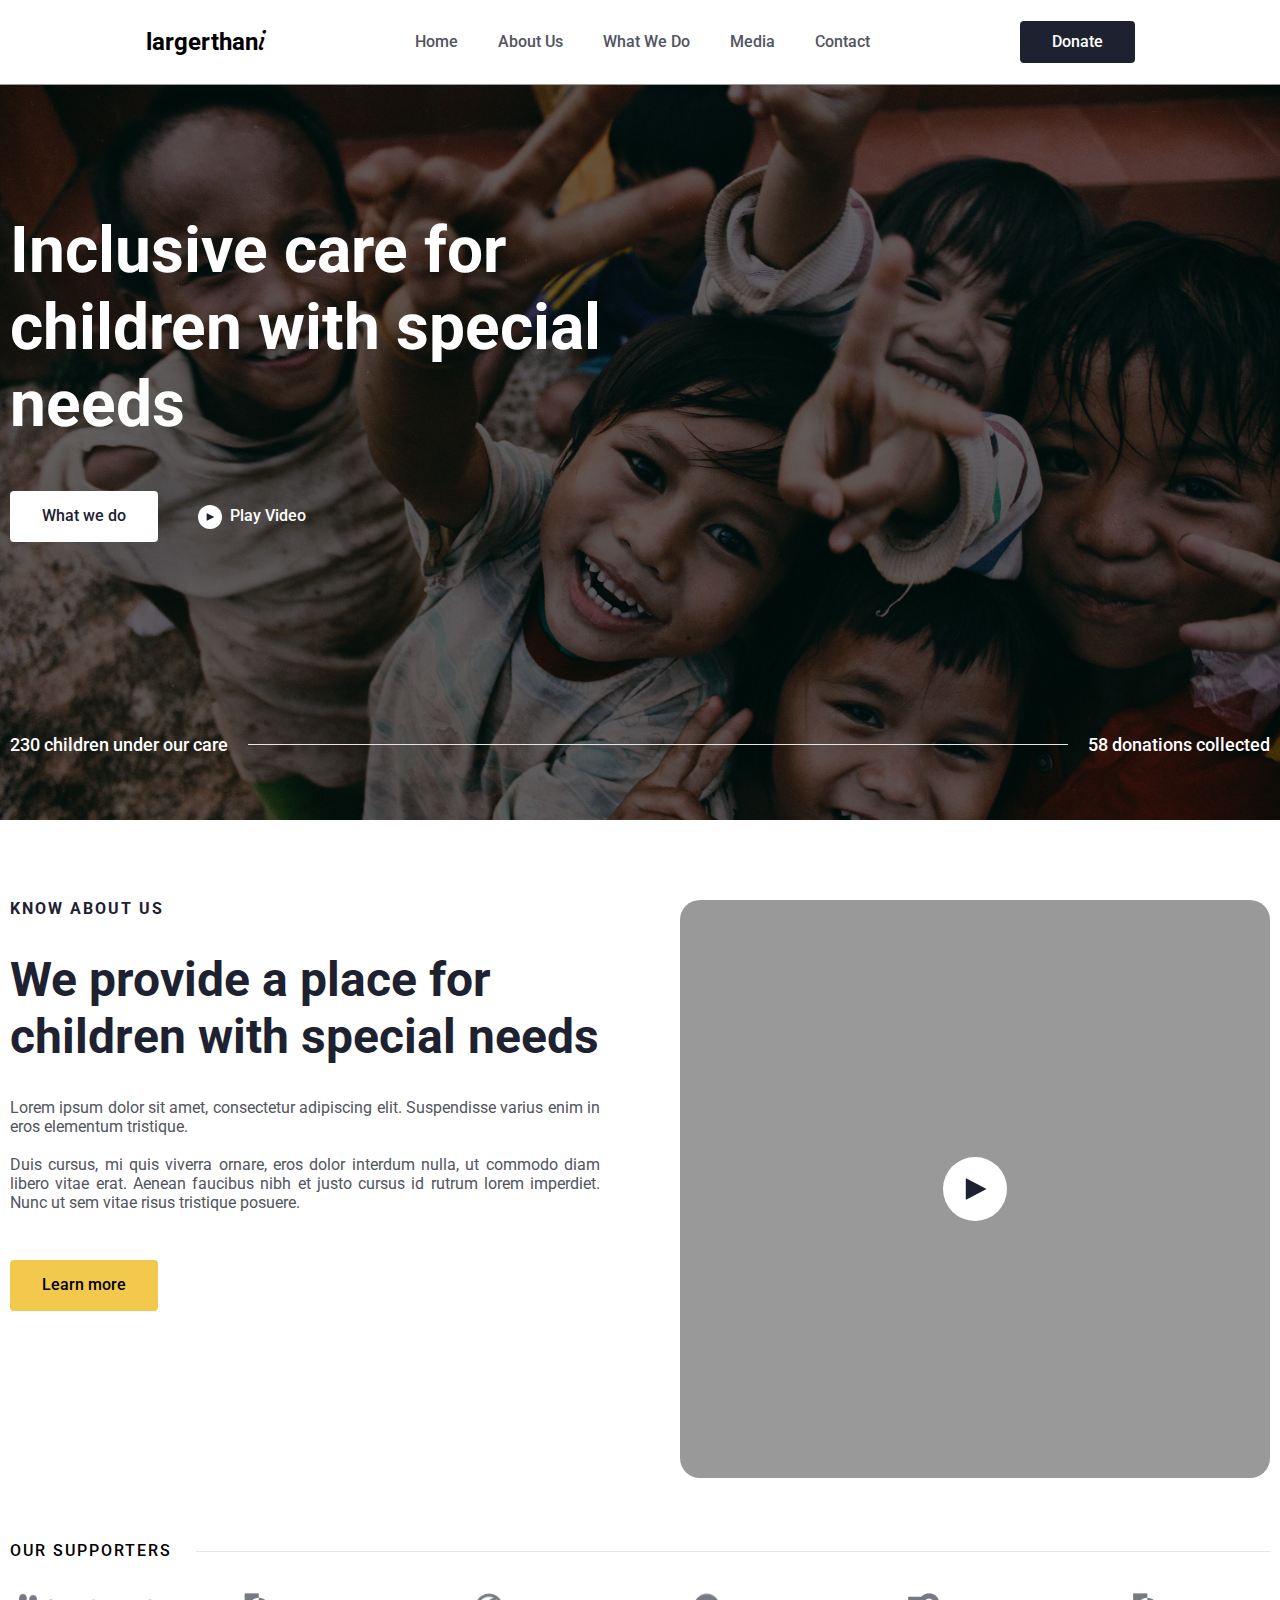
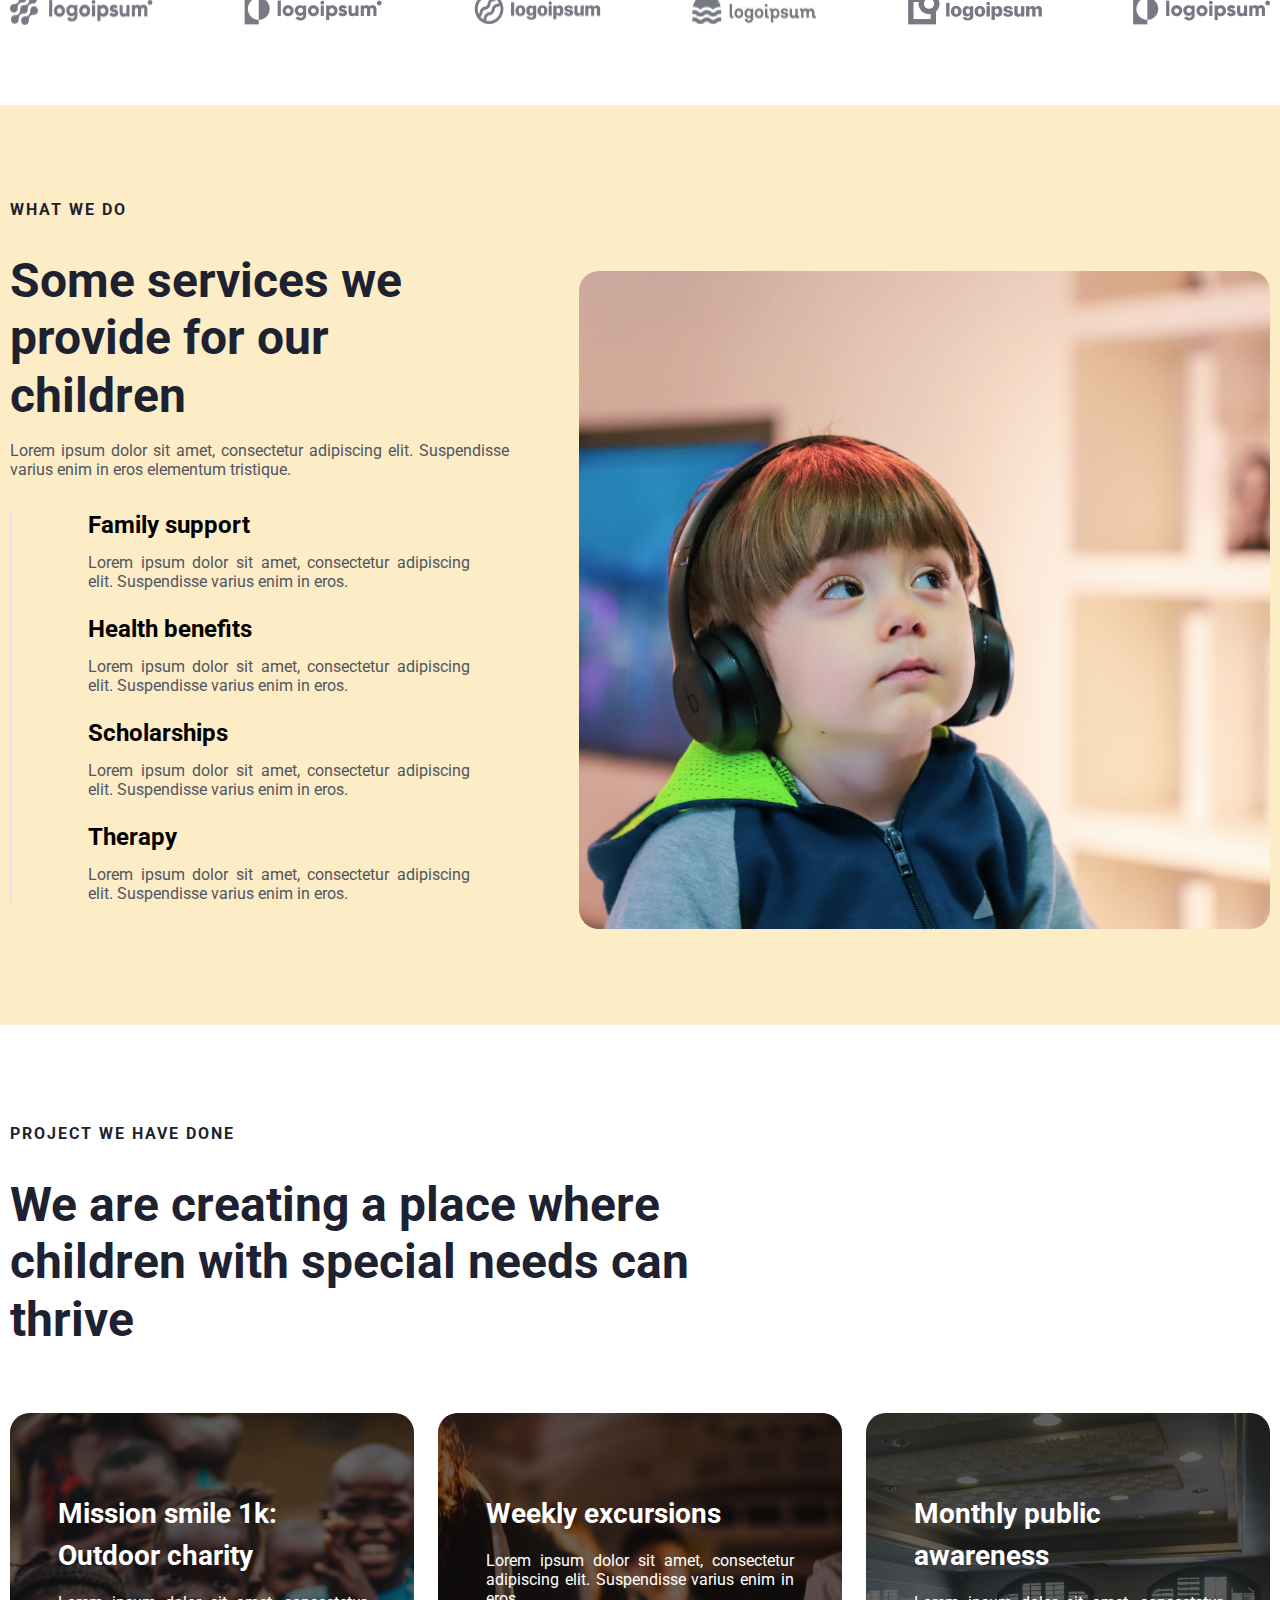
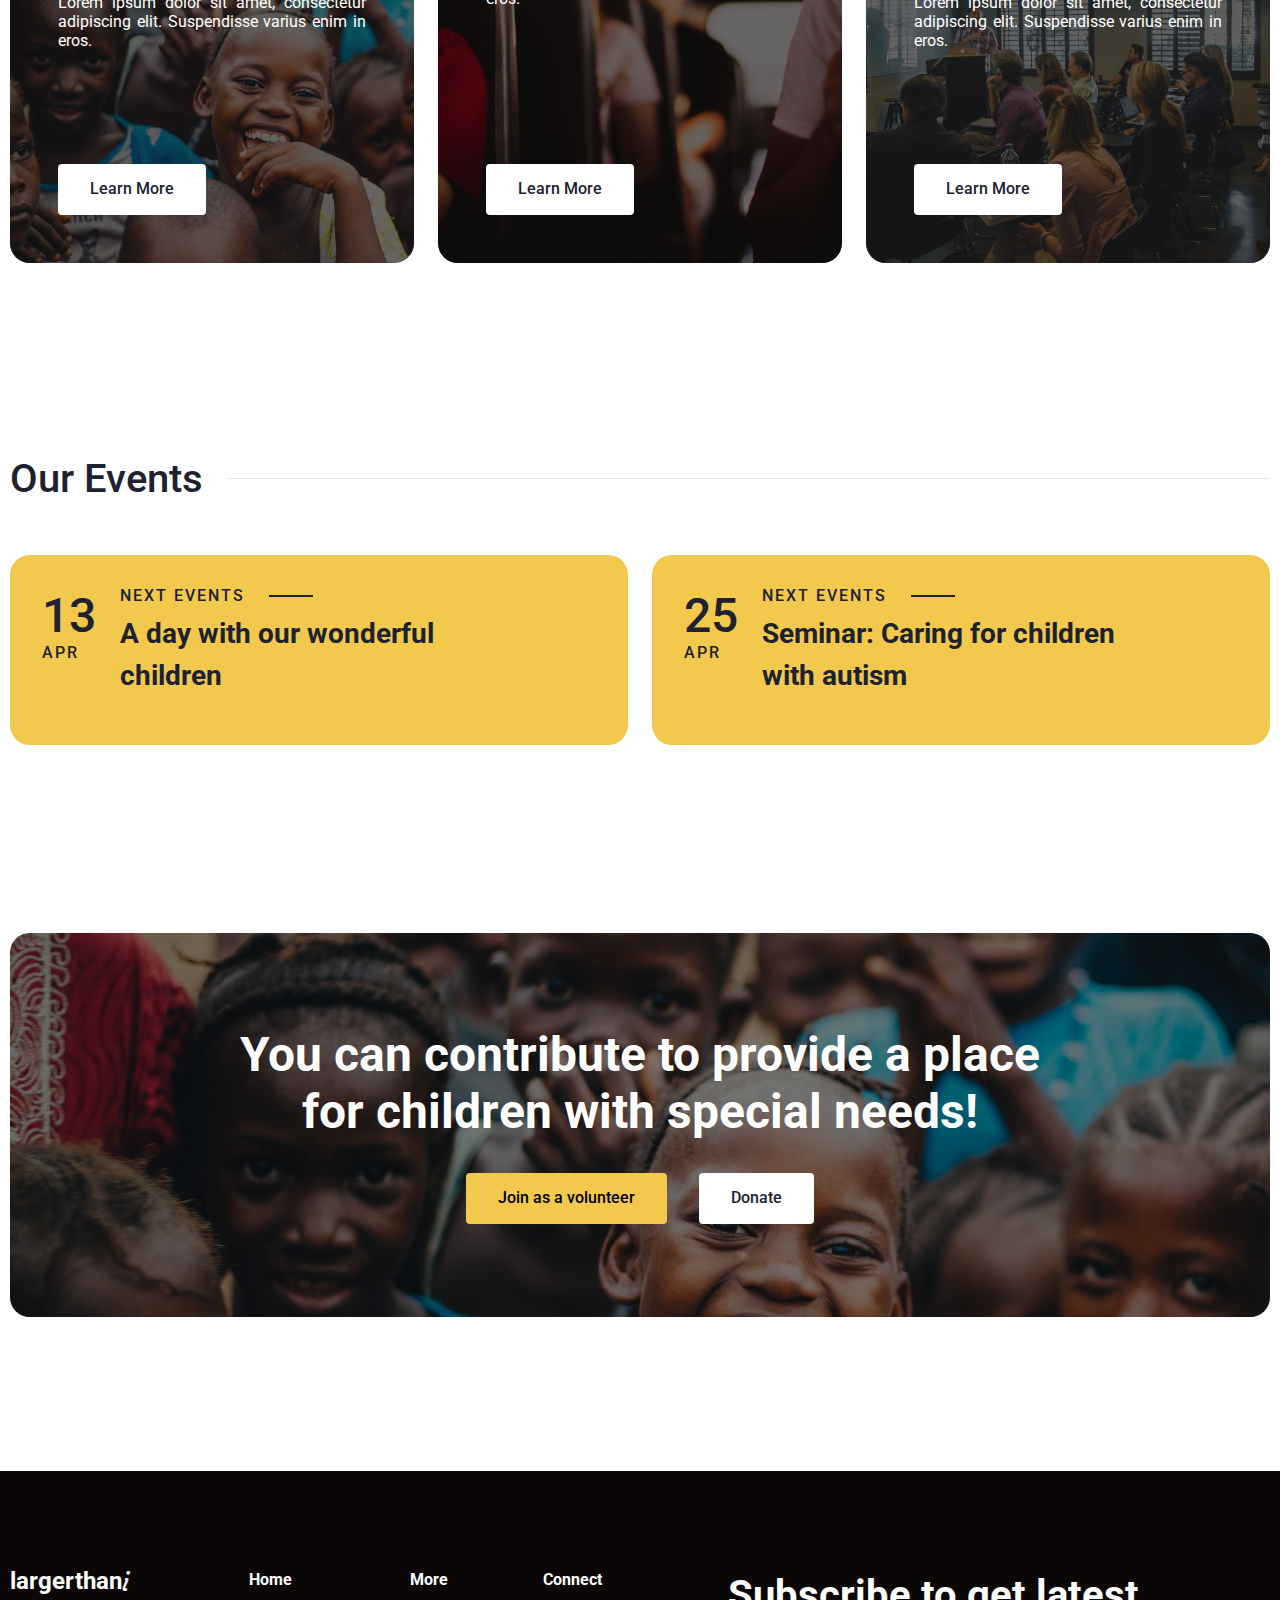
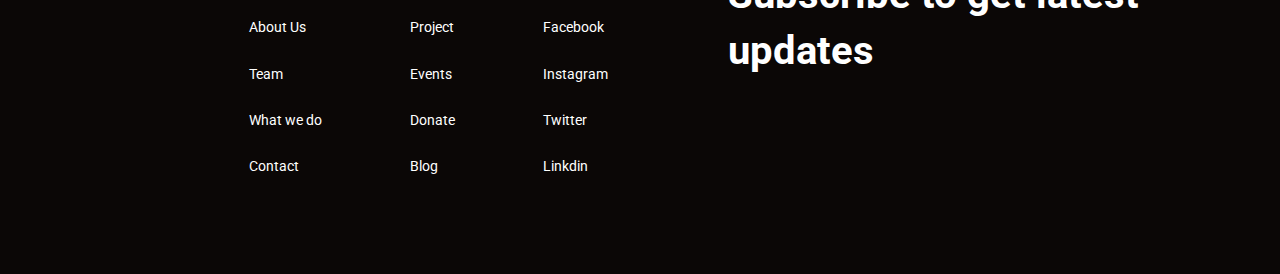
==== commit 8e920a05: "Added container class" ====
--- a/index.html
+++ b/index.html
@@ -35,41 +35,45 @@
     <main>
       <section class="header">
         <div class="header-overlay"></div>
-        <div class="header-text">
-          <h1 class="home-heading">
-            Inclusive care for children with special needs
-          </h1>
-          <div class="btn-now">
-            <button class="secondary-btn btn">What we do</button>
-            <div class="video-btn">
-              <div class="play">
-                <div class="circle"></div>
-                <div class="triangle"></div>
-              </div>
-              <span class="video-text">Play Video</span>
-            </div>
-          </div>
-        </div>
-        <div class="header-statistics">
-          <div class="care">230 children under our care</div>
-          <div class="line"></div>
-          <div class="donations">58 donations collected</div>
-        </div>
-      </section>
-      <section class="about">
+        <div class="container">
+          <div class="header-text">
+            <h1 class="home-heading">
+              Inclusive care for children with special needs
+            </h1>
+            <div class="btn-now">
+              <button class="secondary-btn btn">What we do</button>
+              <div class="video-btn">
+                <div class="play">
+                  <div class="circle"></div>
+                  <div class="triangle"></div>
+                </div>
+                <span class="video-text">Play Video</span>
+              </div>
+            </div>
+          </div>
+          <div class="header-statistics">
+            <div class="care">230 children under our care</div>
+            <div class="line"></div>
+            <div class="donations">58 donations collected</div>
+          </div>
+        </div>
+      </section>
+      <section class="about container">
         <div class="top-row">
           <aside class="left-text">
-            <p class="section-title">KNOW ABOUT US</p>
-            <h2>We provide a place for children with special needs</h2>
-            <p class="paragraph">
-              Lorem ipsum dolor sit amet, consectetur adipiscing elit.
-              Suspendisse varius enim in eros elementum tristique.<br />
-              <br />
-              Duis cursus, mi quis viverra ornare, eros dolor interdum nulla, ut
-              commodo diam libero vitae erat. Aenean faucibus nibh et justo
-              cursus id rutrum lorem imperdiet. Nunc ut sem vitae risus
-              tristique posuere.
-            </p>
+            <div class="left-text-flex">
+              <p class="section-title">KNOW ABOUT US</p>
+              <h2>We provide a place for children with special needs</h2>
+              <p class="paragraph">
+                Lorem ipsum dolor sit amet, consectetur adipiscing elit.
+                Suspendisse varius enim in eros elementum tristique.<br />
+                <br />
+                Duis cursus, mi quis viverra ornare, eros dolor interdum nulla,
+                ut commodo diam libero vitae erat. Aenean faucibus nibh et justo
+                cursus id rutrum lorem imperdiet. Nunc ut sem vitae risus
+                tristique posuere.
+              </p>
+            </div>
             <button class="primary-btn btn">Learn more</button>
           </aside>
           <aside class="right-video">
@@ -96,53 +100,57 @@
         </div>
       </section>
       <section class="what-we-do">
-        <div class="what-we-do-text">
-          <p class="section-title">WHAT WE DO</p>
-          <div class="text">
-            <h2>Some services we provide for our children</h2>
-            <p class="paragraph">
-              Lorem ipsum dolor sit amet, consectetur adipiscing elit.
-              Suspendisse varius enim in eros elementum tristique.
-            </p>
-          </div>
-          <div class="functions">
-            <div>
-              <div class="function-title">Family support</div>
+        <div class="container">
+          <div class="what-we-do-text">
+            <p class="section-title">WHAT WE DO</p>
+            <div class="text">
+              <h2>Some services we provide for our children</h2>
               <p class="paragraph">
                 Lorem ipsum dolor sit amet, consectetur adipiscing elit.
-                Suspendisse varius enim in eros.
+                Suspendisse varius enim in eros elementum tristique.
               </p>
             </div>
-            <div>
-              <div class="function-title">Health benefits</div>
-              <p class="paragraph">
-                Lorem ipsum dolor sit amet, consectetur adipiscing elit.
-                Suspendisse varius enim in eros.
-              </p>
-            </div>
-            <div>
-              <div class="function-title">Scholarships</div>
-              <p class="paragraph">
-                Lorem ipsum dolor sit amet, consectetur adipiscing elit.
-                Suspendisse varius enim in eros.
-              </p>
-            </div>
-            <div>
-              <div class="function-title">Therapy</div>
-              <p class="paragraph">
-                Lorem ipsum dolor sit amet, consectetur adipiscing elit.
-                Suspendisse varius enim in eros.
-              </p>
-            </div>
-          </div>
-        </div>
-        <div class="what-we-do-img"></div>
-      </section>
-      <section class="project">
-        <p class="section-title">PROJECT WE HAVE DONE</p>
-        <h2>
-          We are creating a place where children with special needs can thrive
-        </h2>
+            <div class="functions">
+              <div>
+                <div class="function-title">Family support</div>
+                <p class="paragraph">
+                  Lorem ipsum dolor sit amet, consectetur adipiscing elit.
+                  Suspendisse varius enim in eros.
+                </p>
+              </div>
+              <div>
+                <div class="function-title">Health benefits</div>
+                <p class="paragraph">
+                  Lorem ipsum dolor sit amet, consectetur adipiscing elit.
+                  Suspendisse varius enim in eros.
+                </p>
+              </div>
+              <div>
+                <div class="function-title">Scholarships</div>
+                <p class="paragraph">
+                  Lorem ipsum dolor sit amet, consectetur adipiscing elit.
+                  Suspendisse varius enim in eros.
+                </p>
+              </div>
+              <div>
+                <div class="function-title">Therapy</div>
+                <p class="paragraph">
+                  Lorem ipsum dolor sit amet, consectetur adipiscing elit.
+                  Suspendisse varius enim in eros.
+                </p>
+              </div>
+            </div>
+          </div>
+          <div class="what-we-do-img"></div>
+        </div>
+      </section>
+      <section class="project container">
+        <div class="project-text">
+          <p class="section-title">PROJECT WE HAVE DONE</p>
+          <h2>
+            We are creating a place where children with special needs can thrive
+          </h2>
+        </div>
         <div class="project-now">
           <div class="project-card bg1">
             <div class="card-overlay"></div>
@@ -173,7 +181,7 @@
           </div>
         </div>
       </section>
-      <section class="event">
+      <section class="event container">
         <div class="event-title">
           <div class="our-event">Our Events</div>
           <div class="event-line"></div>
@@ -189,7 +197,10 @@
                 <div class="next-event">NEXT EVENTS</div>
                 <div class="next-event-line"></div>
               </div>
-              <h3>A day with our wonderful children</h3>
+              <h3>
+                A day with our wonderful <br />
+                children
+              </h3>
             </div>
           </div>
           <div class="event-card">
@@ -202,17 +213,20 @@
                 <div class="next-event">NEXT EVENTS</div>
                 <div class="next-event-line"></div>
               </div>
-              <h3>Seminar: Caring for children with autism</h3>
-            </div>
-          </div>
-        </div>
-      </section>
-      <section class="cta">
+              <h3>
+                Seminar: Caring for children <br />
+                with autism
+              </h3>
+            </div>
+          </div>
+        </div>
+      </section>
+      <section class="cta container">
+        <div class="cta-overlay"></div>
         <div class="cta-content">
-          <div class="cta-overlay"></div>
           <h2>
-            You can contribute to provide a place for children with special
-            needs!
+            You can contribute to provide a place <br />
+            for children with special needs!
           </h2>
           <div class="cta-btn">
             <button class="primary-btn btn">Join as a volunteer</button>
@@ -222,34 +236,36 @@
       </section>
     </main>
     <footer>
-      <div class="footer-logo">
-        <div class="largerthan">largerthan</div>
-        <div class="i">i</div>
+      <div class="container">
+        <div class="footer-logo">
+          <div class="largerthan">largerthan</div>
+          <div class="i">i</div>
+        </div>
+        <div class="footer-ul">
+          <ul class="footer-li">
+            <li>Home</li>
+            <li>About Us</li>
+            <li>Team</li>
+            <li>What we do</li>
+            <li>Contact</li>
+          </ul>
+          <ul class="footer-li">
+            <li>More</li>
+            <li>Project</li>
+            <li>Events</li>
+            <li>Donate</li>
+            <li>Blog</li>
+          </ul>
+          <ul class="footer-li">
+            <li>Connect</li>
+            <li>Facebook</li>
+            <li>Instagram</li>
+            <li>Twitter</li>
+            <li>Linkdin</li>
+          </ul>
+        </div>
+        <div class="subscribe">Subscribe to get latest updates</div>
       </div>
-      <div class="footer-ul">
-        <ul class="footer-li">
-          <li>Home</li>
-          <li>About Us</li>
-          <li>Team</li>
-          <li>What we do</li>
-          <li>Contact</li>
-        </ul>
-        <ul class="footer-li">
-          <li>More</li>
-          <li>Project</li>
-          <li>Events</li>
-          <li>Donate</li>
-          <li>Blog</li>
-        </ul>
-        <ul class="footer-li">
-          <li>Connect</li>
-          <li>Facebook</li>
-          <li>Instagram</li>
-          <li>Twitter</li>
-          <li>Linkdin</li>
-        </ul>
-      </div>
-      <div class="subscribe">Subscribe to get latest updates</div>
     </footer>
     <script src="./script.js"></script>
   </body>
--- a/main.css
+++ b/main.css
@@ -34,7 +34,6 @@
   line-height: 18.75px;
   letter-spacing: 2px;
   color: #1d2130;
-  margin-bottom: 32px;
 }
 
 /* || paragraph */
@@ -84,6 +83,12 @@
   font-size: 12px;
 }
 
+/* || container class */
+.container {
+  max-width: 1280px;
+  margin: 0 auto;
+}
+
 /* || video play button */
 .play {
   position: relative;
@@ -195,7 +200,6 @@
   gap: 48px;
   width: 640px;
   padding-top: 128px;
-  margin-left: 110px;
   z-index: 2;
 }
 .header .home-heading {
@@ -249,7 +253,6 @@
   font-weight: 500;
   line-height: 21.09px;
   color: #ffffff;
-  padding: 0 110px;
   margin-top: 192px;
   z-index: 2;
 }
@@ -266,19 +269,26 @@
 
 /* || About section */
 .about {
-  padding: 80px 100px;
+  padding: 80px 0;
   display: flex;
   flex-direction: column;
   gap: 64px;
 }
 .about .top-row {
   display: flex;
+  justify-content: space-between;
   gap: 80px;
   padding-left: 100px;
 }
 .about .top-row .left-text {
-  max-width: 600px;
+  width: 100%;
   margin-top: 90px;
+}
+.about .top-row .left-text-flex {
+  display: flex;
+  justify-content: center;
+  flex-direction: column;
+  gap: 32px;
 }
 .about .top-row .left-text .primary-btn {
   margin-top: 48px;
@@ -289,13 +299,10 @@
   color: #f2c94c;
   background-color: #000000;
 }
-.about .top-row .left-text .paragraph {
-  margin-top: 32px;
-}
 .about .top-row .right-video {
   position: relative;
   height: 578.34px;
-  width: 480px;
+  width: 100%;
   background: url(./images/about-section-photo.png) center center no-repeat;
   background-size: cover;
   border-radius: 20px;
@@ -355,20 +362,26 @@
 /* || What We Do Section */
 .what-we-do {
   background-color: #fcedc6;
-  padding: 96px 100px 96px 200px;
-  display: flex;
+  padding: 96px 0;
+}
+.what-we-do .container {
+  display: flex;
+  justify-content: space-between;
   gap: 70px;
 }
-.what-we-do-text {
-  max-width: 600px;
-}
-.what-we-do-text .text {
+.what-we-do .container .what-we-do-text {
+  display: flex;
+  flex-direction: column;
+  gap: 32px;
+  padding-left: 100px;
+  max-width: 100%;
+}
+.what-we-do .container .what-we-do-text .text {
   display: flex;
   flex-direction: column;
   gap: 16px;
-  margin-bottom: 32px;
-}
-.what-we-do-text .functions {
+}
+.what-we-do .container .what-we-do-text .functions {
   display: flex;
   flex-direction: column;
   gap: 24px;
@@ -376,15 +389,15 @@
   border-left: 2px solid #e5e5e5;
   padding-left: 76px;
 }
-.what-we-do-text .functions .function-title {
+.what-we-do .container .what-we-do-text .functions .function-title {
   font-size: 24px;
   font-weight: 700;
   line-height: 28.13px;
   margin-bottom: 14px;
 }
 .what-we-do-img {
-  width: 480px;
-  height: 600px;
+  width: 100%;
+  height: 658px;
   background: url(./images/what-we-do.jpeg) center center no-repeat;
   background-size: cover;
   border-radius: 20px;
@@ -393,21 +406,30 @@
 
 /* || Project Section */
 .project {
-  padding: 100px 110px;
-}
-.project .project-now {
-  margin-top: 65px;
+  display: flex;
+  flex-direction: column;
+  gap: 64px;
+  padding-top: 100px;
+}
+.project-text {
+  display: flex;
+  flex-direction: column;
+  gap: 32px;
+  padding-left: 100px;
+  max-width: 740px;
+}
+.project-now {
   display: flex;
   justify-content: space-between;
-  gap: 20px;
-}
-.project .project-now .project-card {
+  gap: 24px;
+}
+.project-now .project-card {
   position: relative;
   z-index: 1;
   height: 450px;
   padding: 80px 48px 48px 48px;
 }
-.project .project-now .project-card .card-overlay {
+.project-now .project-card .card-overlay {
   position: absolute;
   top: 0;
   left: 0;
@@ -418,31 +440,31 @@
   border-radius: 20px;
   z-index: -1;
 }
-.project .project-now .project-card .paragraph {
+.project-now .project-card .paragraph {
   color: #ffffff;
   margin-top: 16px;
 }
-.project .project-now .project-card .secondary-btn {
+.project-now .project-card .secondary-btn {
   position: absolute;
   bottom: 48px;
   color: #1d2130;
   background-color: #ffffff;
 }
-.project .project-now .project-card .secondary-btn:hover {
+.project-now .project-card .secondary-btn:hover {
   color: #ffffff;
   background-color: #1d2130;
 }
-.project .project-now .bg1 {
+.project-now .bg1 {
   background: url(./images/bg1.jpeg) center center no-repeat;
   background-size: cover;
   border-radius: 20px;
 }
-.project .project-now .bg2 {
+.project-now .bg2 {
   background: url(./images/bg2.jpeg) center center no-repeat;
   background-size: cover;
   border-radius: 20px;
 }
-.project .project-now .bg3 {
+.project-now .bg3 {
   background: url(./images/bg3.jpeg) center center no-repeat;
   background-size: cover;
   border-radius: 20px;
@@ -450,7 +472,10 @@
 
 /* || Event Section */
 .event {
-  padding: 188px 110px;
+  display: flex;
+  flex-direction: column;
+  gap: 48px;
+  padding: 188px 0;
 }
 .event-title {
   display: flex;
@@ -474,13 +499,12 @@
   align-items: center;
   justify-content: space-between;
   gap: 24px;
-  margin-top: 48px;
 }
 .event-now .event-card {
   display: flex;
   gap: 24px;
   height: 190px;
-  max-width: 620px;
+  width: 100%;
   padding: 32px;
   background-color: #f2c94c;
   border-radius: 20px;
@@ -527,13 +551,13 @@
 }
 .event-now .event-card .event-info h3 {
   color: #1d2130;
-  width: 380px;
+  width: 100%;
 }
 
 /* || CTA Section */
 .cta {
   position: relative;
-  margin: 200px 100px 150px 100px;
+  margin-bottom: 154px;
   background: url(./images/bg1.jpeg) center center no-repeat;
   background-size: cover;
   height: 384px;
@@ -557,12 +581,11 @@
   flex-direction: column;
   align-items: center;
   justify-content: center;
-  padding: 0 200px;
+  gap: 32px;
 }
 .cta-content h2 {
   color: #ffffff;
   text-align: center;
-  margin-bottom: 32px;
 }
 .cta-content .cta-btn {
   display: flex;
@@ -592,26 +615,28 @@
 
 /* || Footer */
 footer {
+  background-color: #0b0706;
+}
+footer .container {
   display: flex;
   gap: 120px;
   color: #ffffff;
-  background-color: #0b0706;
-  padding: 96px 200px 96px 100px;
-}
-footer .footer-logo {
-  display: flex;
-}
-footer .subscribe {
+  padding: 96px 0;
+}
+footer .container .footer-logo {
+  display: flex;
+}
+footer .container .subscribe {
   font-size: 40px;
   font-weight: 700;
   line-height: 56px;
-  width: 440px;
-}
-footer .footer-ul {
+  max-width: 440px;
+}
+footer .container .footer-ul {
   display: flex;
   gap: 88px;
 }
-footer .footer-ul .footer-li {
+footer .container .footer-ul .footer-li {
   display: flex;
   flex-direction: column;
   gap: 24px;
@@ -621,7 +646,7 @@
   line-height: 22.4px;
   cursor: pointer;
 }
-footer .footer-ul li:first-child {
+footer .container .footer-ul li:first-child {
   font-size: 16px;
   font-weight: 700;
   line-height: 25.6px;
@@ -630,26 +655,25 @@
 /* || About Us Page */
 .our-journey {
   display: flex;
-  margin: 210px 110px;
+  justify-content: space-between;
+  gap: 48px;
+  margin-top: 124px;
   padding: 64px 36px;
   background-color: #f2c94c;
   border-radius: 20px;
-  height: 580px;
 }
 .our-journey .journey-text {
-  margin: 50px;
-  display: flex;
-  flex-direction: column;
+  padding-left: 60px;
+  display: flex;
+  flex-direction: column;
+  justify-content: center;
   gap: 32px;
-  width: 490px;
+  width: 100%;
 }
 .our-journey .journey-text .we-raised {
   display: flex;
   flex-direction: column;
   gap: 16px;
-}
-.our-journey .journey-text .we-raised .section-title {
-  margin-bottom: 0;
 }
 .our-journey .journey-text .journey-data {
   display: flex;
@@ -675,7 +699,7 @@
 }
 .our-journey .journey-img {
   height: 450px;
-  width: 612px;
+  width: 100%;
   background: url(./images/about-us.png) center center no-repeat;
   background-size: cover;
   border-radius: 20px;
@@ -683,29 +707,17 @@
 
 /* || what we do page */
 .what-we-do-page {
-  display: flex;
-  justify-content: space-between;
-  gap: 10px;
-  padding: 150px 100px 0 200px;
-}
-.what-we-do-page-text {
-  max-width: 600px;
-  display: flex;
-  flex-direction: column;
-  gap: 32px;
-}
-.what-we-do-page-text .section-title {
-  margin-bottom: 0;
-}
-.what-we-do-page-text h1 {
-  max-width: 460px;
+  background-color: transparent;
 }
 .what-we-do-page-img {
   background: url(./images/bg-img.jpeg) center center no-repeat;
   background-size: cover;
-  width: 480px;
+  width: 100%;
   height: 380px;
   border-radius: 20px;
+}
+.what-we-do-page h1 {
+  margin-bottom: 18px;
 }
 
 /* || media page */
@@ -718,9 +730,12 @@
   display: flex;
   flex-direction: column;
 }
+.contact-us .section-title {
+  margin-bottom: 26px;
+}
 .contact-us-text {
   background-color: #fcedc6;
-  padding: 76px 200px 100px 200px;
+  padding: 76px 0 100px 0;
 }
 .contact-us-text-info {
   display: flex;
@@ -756,68 +771,37 @@
 }
 
 /* || media */
-@media (max-width: 1300px) {
+@media (max-width: 1280px) {
+  .container {
+    margin: 0 10px;
+  }
+  .cta {
+    margin-bottom: 154px;
+  }
   .navbar {
     gap: 150px;
   }
-  .about {
-    padding: 80px 50px;
-  }
-  .what-we-do {
-    padding-left: 150px;
-    padding-right: 60px;
+  .top-row,
+  .what-we-do-text,
+  .project-text,
+  .journey-text {
+    padding-left: 0 !important;
   }
   .left-text {
-    max-width: 500px;
-  }
-  .project {
-    padding-left: 70px;
-    padding-right: 70px;
-  }
-  .event-now {
-    flex-direction: column;
-  }
-  .what-we-do-page {
-    padding: 100px 50px;
-    gap: 24px;
+    margin-top: 0 !important;
   }
 }
 @media (max-width: 1000px) {
   .navbar {
     gap: 50px;
   }
-  .about {
-    padding: 50px 10px;
-  }
-  .top-row {
-    padding-left: 0px !important;
-    gap: 5px !important;
-  }
-  .what-we-do,
-  .project {
-    padding-left: 20px;
-    padding-right: 20px;
-  }
-  .project .secondary-btn {
-    bottom: 15px !important;
-  }
-  .cta h2 {
-    font-size: 20px;
-    line-height: 24px;
-  }
-  .cta-content {
-    padding: 0 100px;
+  footer .container {
+    gap: 100px;
   }
   .subscribe {
-    font-size: 14px !important;
-    line-height: 19.6px !important;
-  }
-  footer {
-    gap: 70px;
-    padding: 96px;
-  }
-  .what-we-do-page-text {
-    width: 350px;
+    font-size: 24px !important;
+    font-weight: 500 !important;
+    line-height: 36px !important;
   }
 }
 /* || iPhone SE - 1 media */
@@ -829,7 +813,8 @@
   .navbar-btn,
   .header-statistics,
   .next-event-line,
-  .event-line {
+  .event-line,
+  .project-text h2 {
     display: none;
   }
   .navbar-toggle {
@@ -852,29 +837,34 @@
     align-items: center;
     gap: 30px;
     width: 100%;
-    height: 100%;
-    margin: 0;
+    height: 735px;
     padding: 0;
   }
-  .home-heading {
-    text-align: center;
-  }
-  .top-row {
+  .top-row,
+  .what-we-do .container,
+  .our-journey {
     flex-direction: column;
     align-items: center;
     gap: 80px !important;
   }
   .left-text,
-  .what-we-do,
   .project-now,
-  .what-we-do-page,
-  .what-we-do-page-text {
+  .event-now {
     display: flex;
     flex-direction: column;
     align-items: center;
   }
+  footer .container,
+  .info-contact {
+    flex-direction: column;
+    gap: 16px;
+  }
+  .subscribe {
+    padding-left: 44px;
+    font-size: 16px;
+  }
   .section-title {
-    margin: 0 auto 32px 0;
+    margin: 0 auto 0 0;
   }
   h2,
   h1 {
@@ -886,57 +876,29 @@
   .what-we-do-img {
     margin-top: 0;
   }
-  .project .secondary-btn {
-    bottom: 48px !important;
-  }
   .event h3 {
-    font-size: 12px;
+    font-size: 16px;
     line-height: 18px;
-    width: 146px !important;
   }
   .cta {
-    margin: 10px;
+    margin-bottom: 64px;
   }
   .cta-btn {
     gap: 24px !important;
     flex-direction: column;
     align-items: center;
   }
-  footer,
-  .our-journey,
-  .info-contact {
-    flex-direction: column;
-  }
-  .subscribe {
-    padding-left: 0px;
-    width: 196px !important;
-  }
-  .our-journey,
-  .what-we-do-page,
-  .contact-us-text,
-  .event {
-    padding: 10px;
-  }
-  .journey-text,
-  .what-we-do-page-text,
-  .our-journey {
-    width: 100% !important;
-    margin: 5px !important;
-  }
-  .journey-img,
-  .what-we-do-page-img {
-    margin-top: 5px;
-    width: 100% !important;
-  }
-  .right-video,
-  .what-we-do-img,
-  .contact-us-text-info {
-    width: 100% !important;
-  }
-  footer {
-    padding: 80px;
+  .cta h2 {
+    font-size: 36px;
+    line-height: 36px;
+  }
+  .journey-data {
+    gap: 8px;
   }
   .event-title {
     justify-content: center;
   }
+  .contact-us-text-info {
+    width: 100%;
+  }
 }/*# sourceMappingURL=main.css.map */